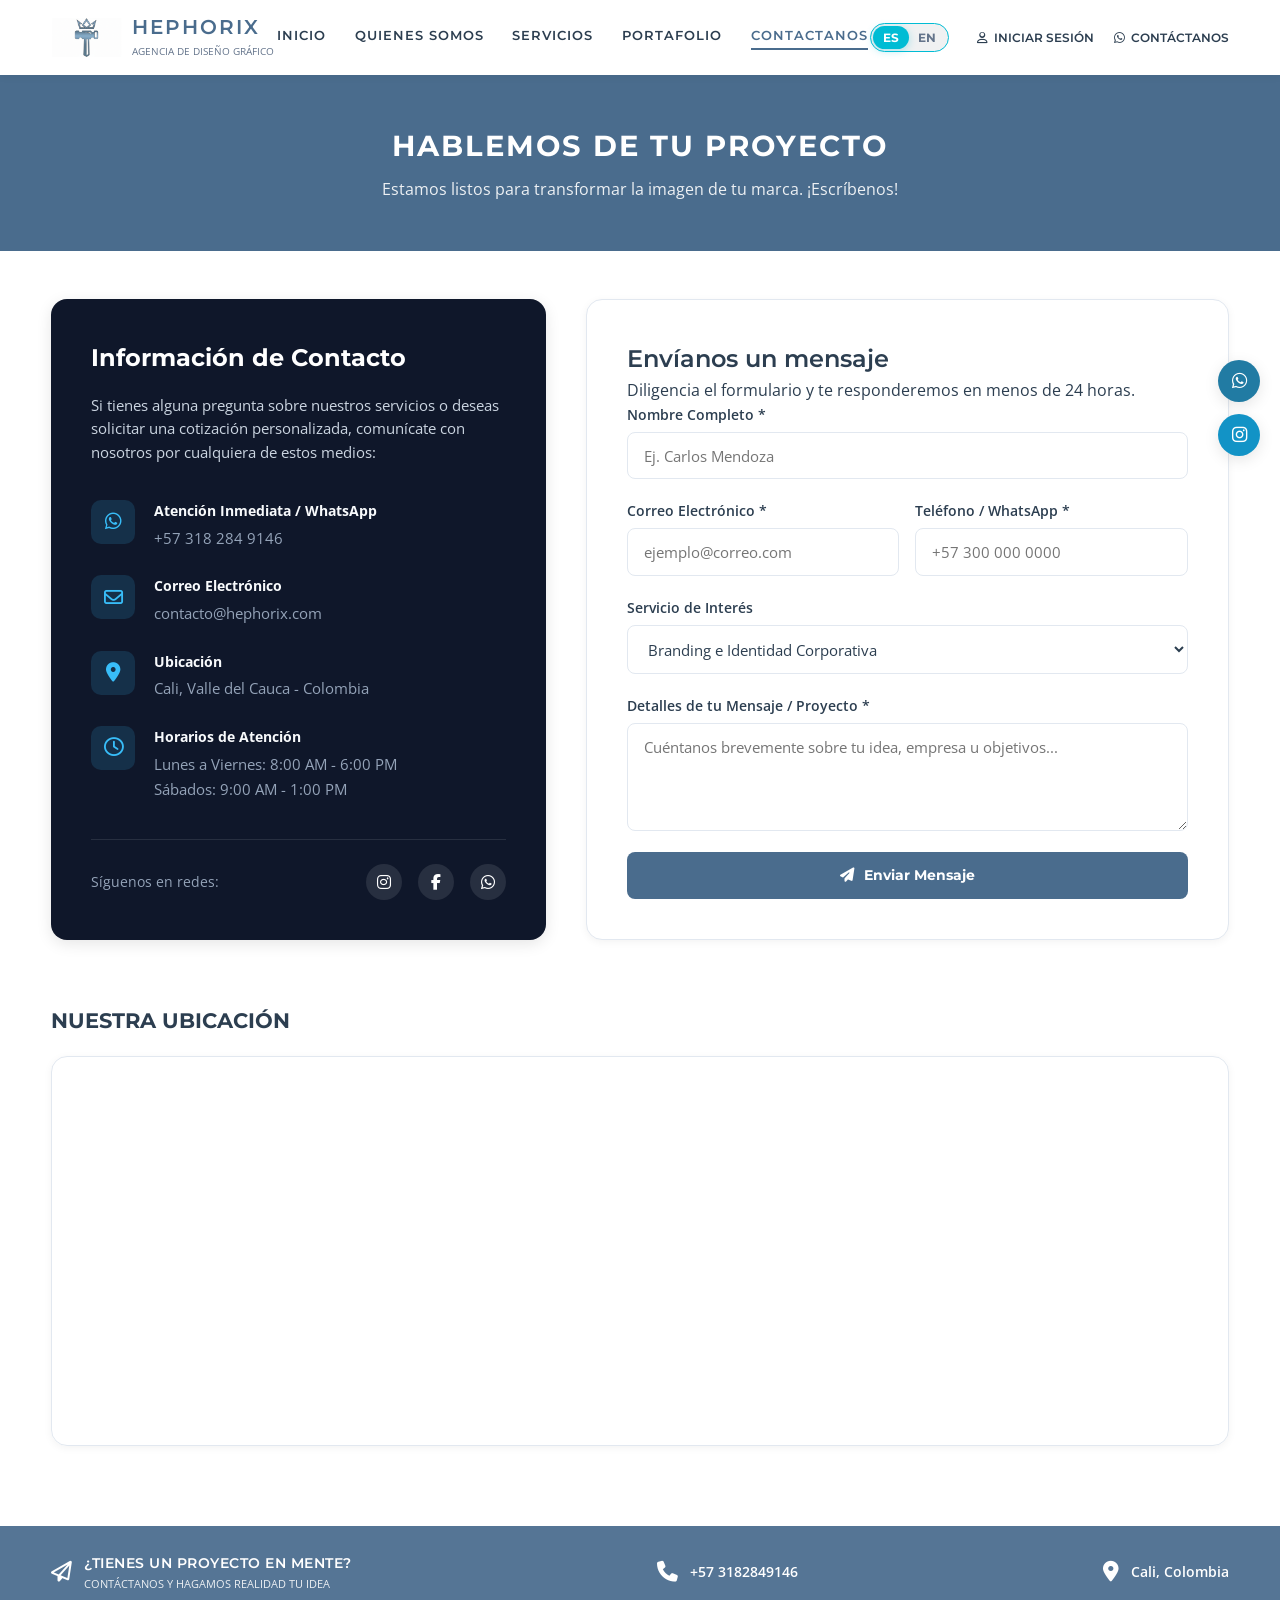
==== contacto.html @ b3139299 "1" ====
<!DOCTYPE html>
<html lang="es">
<head>
    <meta charset="UTF-8">
    <meta name="viewport" content="width=device-width, initial-scale=1.0">
    <title>CONTACTANOS | Hephorix Agencia de Diseño Gráfico</title>
    
    <!-- FAVICON -->
    <link rel="icon" href="imagenes/fondo1.png" type="image/png">
    
    <!-- Hojas de Estilos Globales -->
    <link rel="stylesheet" href="styles.css">
    <link href="https://fonts.googleapis.com/css2?family=Montserrat:wght@300;400;600;700&family=Open+Sans:wght@300;400;600&display=swap" rel="stylesheet">
    <link rel="stylesheet" href="https://cdnjs.cloudflare.com/ajax/libs/font-awesome/6.4.0/css/all.min.css">

    <!-- ESTILOS INTERNOS PARA EL BOTÓN / SELECTOR DE IDIOMA -->
    <style>
        .lang-switch-container {
            display: inline-flex;
            align-items: center;
            background: rgba(15, 23, 42, 0.06);
            border: 1px solid #00bcd4;
            border-radius: 20px;
            padding: 2px;
            margin-right: 0.5rem;
        }

        .lang-btn {
            background: transparent;
            border: none;
            color: #64748b;
            font-family: 'Montserrat', sans-serif;
            font-size: 0.75rem;
            font-weight: 700;
            padding: 0.25rem 0.6rem;
            border-radius: 16px;
            cursor: pointer;
            transition: all 0.25s ease;
        }

        .lang-btn.active {
            background: #00bcd4;
            color: #ffffff;
            box-shadow: 0 2px 8px rgba(0, 188, 212, 0.3);
        }
    </style>
</head>
<body>

    <!-- Encabezado / Barra de Navegación Principal -->
    <header class="main-header">
        <a href="index.html" class="logo-container">
            <div class="brand-isotype">
                <img src="imagenes/logo.jpg.png" alt="Logo Hephorix" style="max-height: 40px;">
            </div>
            <div class="logo-text">
                <h1>HEPHORIX</h1>
                <span data-key="sub_logo">agencia de diseño gráfico</span>
            </div>
        </a>
        
        <nav class="nav-menu" id="navMenu">
            <a href="index.html" class="nav-link" data-key="nav_inicio">INICIO</a>
            <a href="quienes somos.html" class="nav-link" data-key="nav_quienes">QUIENES SOMOS</a>
            <a href="servicios.html" class="nav-link" data-key="nav_servicios">SERVICIOS</a>
            <a href="portafolio.html" class="nav-link" data-key="nav_portafolio">PORTAFOLIO</a>
            <a href="contacto.html" class="nav-link active" data-key="nav_contactanos">CONTACTANOS</a>
        </nav>

        <div class="header-actions">
            <!-- BOTÓN CONMUTADOR DE IDIOMA (ESPAÑOL / INGLÉS) -->
            <div class="lang-switch-container">
                <button class="lang-btn active" id="btnEs">ES</button>
                <button class="lang-btn" id="btnEn">EN</button>
            </div>

            <a href="login.html" class="action-link login-btn">
                <i class="fa-regular fa-user"></i> <span data-key="btn_login">INICIAR SESIÓN</span>
            </a>
            
            <a href="https://wa.me/573182849146" target="_blank" class="action-link contact-wp">
                <i class="fa-brands fa-whatsapp"></i> <span data-key="btn_contact">CONTÁCTANOS</span>
            </a>
            <button class="menu-toggle" id="menuToggle" aria-label="Abrir menú">
                <i class="fa-solid fa-bars"></i>
            </button>
        </div>
    </header>

    <!-- Barra Lateral Flotante de Redes Sociales -->
    <aside class="floating-aside-networks">
        <a href="https://wa.me/573182849146?text=Hola,%20quisiera%20más%20información" class="floating-net-btn wp" target="_blank" rel="noopener noreferrer" aria-label="Contactar por WhatsApp">
            <i class="fa-brands fa-whatsapp"></i>
        </a>
        <a href="https://www.instagram.com/_hephorix/" target="_blank" class="floating-net-btn ig" aria-label="Instagram"><i class="fa-brands fa-instagram"></i></a>
    </aside>

    <!-- Banner Header Interno -->
    <section class="page-banner">
        <div class="container">
            <h2 data-key="banner_title">HABLEMOS DE TU PROYECTO</h2>
            <p data-key="banner_sub">Estamos listos para transformar la imagen de tu marca. ¡Escríbenos!</p>
        </div>
    </section>

    <!-- Sección Principal de Contacto -->
    <main class="contact-page-content container">
        
        <div class="contact-grid">

            <!-- Columna Izquierda: Información Directa -->
            <div class="contact-info-card">
                <h3 data-key="info_title">Información de Contacto</h3>
                <p data-key="info_desc">Si tienes alguna pregunta sobre nuestros servicios o deseas solicitar una cotización personalizada, comunícate con nosotros por cualquiera de estos medios:</p>

                <div class="info-items-list">
                    <div class="info-item">
                        <div class="info-icon"><i class="fa-brands fa-whatsapp"></i></div>
                        <div class="info-text">
                            <strong data-key="label_wp">Atención Inmediata / WhatsApp</strong>
                            <a href="https://wa.me/573182849146" target="_blank">+57 318 284 9146</a>
                        </div>
                    </div>

                    <div class="info-item">
                        <div class="info-icon"><i class="fa-regular fa-envelope"></i></div>
                        <div class="info-text">
                            <strong data-key="label_email">Correo Electrónico</strong>
                            <a href="mailto:contacto@hephorix.com">contacto@hephorix.com</a>
                        </div>
                    </div>

                    <div class="info-item">
                        <div class="info-icon"><i class="fa-solid fa-location-dot"></i></div>
                        <div class="info-text">
                            <strong data-key="label_location">Ubicación</strong>
                            <span data-key="val_location">Cali, Valle del Cauca - Colombia</span>
                        </div>
                    </div>

                    <div class="info-item">
                        <div class="info-icon"><i class="fa-regular fa-clock"></i></div>
                        <div class="info-text">
                            <strong data-key="label_hours">Horarios de Atención</strong>
                            <span data-key="val_hours">Lunes a Viernes: 8:00 AM - 6:00 PM<br>Sábados: 9:00 AM - 1:00 PM</span>
                        </div>
                    </div>
                </div>

                <!-- Redes sociales dentro de la tarjeta -->
                <div class="contact-socials">
                    <span data-key="label_follow">Síguenos en redes:</span>
                    <div class="social-links">
                        <a href="https://instagram.com" target="_blank" aria-label="Instagram"><i class="fa-brands fa-instagram"></i></a>
                        <a href="https://facebook.com" target="_blank" aria-label="Facebook"><i class="fa-brands fa-facebook-f"></i></a>
                        <a href="https://wa.me/573182849146" target="_blank" aria-label="WhatsApp"><i class="fa-brands fa-whatsapp"></i></a>
                    </div>
                </div>
            </div>

            <!-- Formulario de Contacto -->
            <div class="contact-form-container">
                <h2 data-key="form_title">Envíanos un mensaje</h2>
                <p class="subtitle" data-key="form_sub">Diligencia el formulario y te responderemos en menos de 24 horas.</p>

                <form action="https://formspree.io/f/mwllezza" method="POST" id="contactForm">
                    
                    <!-- Nombre Completo -->
                    <div class="form-group">
                        <label for="nombre" data-key="label_fullname">Nombre Completo *</label>
                        <input type="text" id="nombre" name="Nombre" placeholder="Ej. Carlos Mendoza" required>
                    </div>

                    <!-- Correo y Teléfono -->
                    <div class="form-row">
                        <div class="form-group">
                            <label for="email" data-key="label_form_email">Correo Electrónico *</label>
                            <input type="email" id="email" name="Email" placeholder="ejemplo@correo.com" required>
                        </div>

                        <div class="form-group">
                            <label for="telefono" data-key="label_phone">Teléfono / WhatsApp *</label>
                            <input type="tel" id="telefono" name="Telefono" placeholder="+57 300 000 0000" required>
                        </div>
                    </div>

                    <!-- Servicio de Interés -->
                    <div class="form-group">
                        <label for="servicio" data-key="label_service">Servicio de Interés</label>
                        <select id="servicio" name="Servicio">
                            <option value="Branding e Identidad Corporativa" data-key="opt_1">Branding e Identidad Corporativa</option>
                            <option value="Diseño Web" data-key="opt_2">Diseño Web</option>
                            <option value="Marketing Digital" data-key="opt_3">Marketing Digital</option>
                            <option value="Otro" data-key="opt_4">Otro</option>
                        </select>
                    </div>

                    <!-- Detalles del Mensaje -->
                    <div class="form-group">
                        <label for="mensaje" data-key="label_message">Detalles de tu Mensaje / Proyecto *</label>
                        <textarea id="mensaje" name="Mensaje" rows="4" placeholder="Cuéntanos brevemente sobre tu idea, empresa u objetivos..." required></textarea>
                    </div>

                    <!-- Botón Enviar -->
                    <button type="submit" class="submit-btn">
                        <i class="fa-solid fa-paper-plane"></i> <span data-key="btn_send">Enviar Mensaje</span>
                    </button>

                </form>
            </div>
        </div>

        <!-- Mapa de Ubicación -->
        <section class="map-section">
            <h3 data-key="map_title">NUESTRA UBICACIÓN</h3>
            <div class="map-responsive-container">
                <iframe src="https://maps.google.com/maps?q=Cra+52+%232-51,+Cali,+Valle+del+Cauca&t=&z=17&ie=UTF8&iwloc=&output=embed" width="100%" height="380" style="border:0;" allowfullscreen="" loading="lazy" referrerpolicy="no-referrer-when-downgrade"></iframe>
            </div>
        </section>

    </main>

    <!-- Pie de Página (Footer) -->
    <footer class="main-footer">
        <div class="footer-container container">
            <div class="footer-item project-call">
                <i class="fa-regular fa-paper-plane"></i>
                <div class="text-group">
                    <h3 data-key="footer_title">¿TIENES UN PROYECTO EN MENTE?</h3>
                    <p data-key="footer_sub">CONTÁCTANOS Y HAGAMOS REALIDAD TU IDEA</p>
                </div>
            </div>
            <div class="footer-item contact-phone">
                <i class="fa-solid fa-phone"></i>
                <a href="tel:+573182849146">+57 3182849146</a>
            </div>
            <div class="footer-item contact-location">
                <i class="fa-solid fa-location-dot"></i>
                <span>Cali, Colombia</span>
            </div>
        </div>
    </footer>

    <!-- Archivo Principal de JavaScript -->
    <script src="script.js"></script>

    <!-- LÓGICA JAVASCRIPT DE TRADUCCIÓN NATIVA -->
    <script>
        let currentLang = 'es';

        const translations = {
            es: {
                sub_logo: "agencia de diseño gráfico",
                nav_inicio: "INICIO",
                nav_quienes: "QUIENES SOMOS",
                nav_servicios: "SERVICIOS",
                nav_portafolio: "PORTAFOLIO",
                nav_contactanos: "CONTACTANOS",
                btn_login: "INICIAR SESIÓN",
                btn_contact: "CONTÁCTANOS",
                banner_title: "HABLEMOS DE TU PROYECTO",
                banner_sub: "Estamos listos para transformar la imagen de tu marca. ¡Escríbenos!",
                info_title: "Información de Contacto",
                info_desc: "Si tienes alguna pregunta sobre nuestros servicios o deseas solicitar una cotización personalizada, comunícate con nosotros por cualquiera de estos medios:",
                label_wp: "Atención Inmediata / WhatsApp",
                label_email: "Correo Electrónico",
                label_location: "Ubicación",
                val_location: "Cali, Valle del Cauca - Colombia",
                label_hours: "Horarios de Atención",
                val_hours: "Lunes a Viernes: 8:00 AM - 6:00 PM\nSábados: 9:00 AM - 1:00 PM",
                label_follow: "Síguenos en redes:",
                form_title: "Envíanos un mensaje",
                form_sub: "Diligencia el formulario y te responderemos en menos de 24 horas.",
                label_fullname: "Nombre Completo *",
                label_form_email: "Correo Electrónico *",
                label_phone: "Teléfono / WhatsApp *",
                label_service: "Servicio de Interés",
                opt_1: "Branding e Identidad Corporativa",
                opt_2: "Diseño Web",
                opt_3: "Marketing Digital",
                opt_4: "Otro",
                label_message: "Detalles de tu Mensaje / Proyecto *",
                btn_send: "Enviar Mensaje",
                map_title: "NUESTRA UBICACIÓN",
                footer_title: "¿TIENES UN PROYECTO EN MENTE?",
                footer_sub: "CONTÁCTANOS Y HAGAMOS REALIDAD TU IDEA"
            },
            en: {
                sub_logo: "graphic design agency",
                nav_inicio: "HOME",
                nav_quienes: "ABOUT US",
                nav_servicios: "SERVICES",
                nav_portafolio: "PORTFOLIO",
                nav_contactanos: "CONTACT US",
                btn_login: "LOG IN",
                btn_contact: "CONTACT US",
                banner_title: "LET'S TALK ABOUT YOUR PROJECT",
                banner_sub: "We are ready to transform your brand image. Write to us!",
                info_title: "Contact Information",
                info_desc: "If you have any questions about our services or would like to request a custom quote, please contact us through any of these channels:",
                label_wp: "Immediate Support / WhatsApp",
                label_email: "Email Address",
                label_location: "Location",
                val_location: "Cali, Valle del Cauca - Colombia",
                label_hours: "Business Hours",
                val_hours: "Monday to Friday: 8:00 AM - 6:00 PM\nSaturdays: 9:00 AM - 1:00 PM",
                label_follow: "Follow us on social media:",
                form_title: "Send us a message",
                form_sub: "Fill out the form and we will get back to you in less than 24 hours.",
                label_fullname: "Full Name *",
                label_form_email: "Email Address *",
                label_phone: "Phone / WhatsApp *",
                label_service: "Service of Interest",
                opt_1: "Branding & Corporate Identity",
                opt_2: "Web Design",
                opt_3: "Digital Marketing",
                opt_4: "Other",
                label_message: "Message / Project Details *",
                btn_send: "Send Message",
                map_title: "OUR LOCATION",
                footer_title: "HAVE A PROJECT IN MIND?",
                footer_sub: "CONTACT US AND LET'S MAKE YOUR IDEA A REALITY"
            }
        };

        const placeholders = {
            es: {
                nombre: "Ej. Carlos Mendoza",
                email: "ejemplo@correo.com",
                telefono: "+57 300 000 0000",
                mensaje: "Cuéntanos brevemente sobre tu idea, empresa u objetivos..."
            },
            en: {
                nombre: "Ex. John Doe",
                email: "example@mail.com",
                telefono: "+1 300 000 0000",
                mensaje: "Tell us briefly about your idea, company or goals..."
            }
        };

        function switchLanguage(lang) {
            currentLang = lang;
            const elements = document.querySelectorAll('[data-key]');
            elements.forEach(elem => {
                const key = elem.getAttribute('data-key');
                if (translations[lang] && translations[lang][key]) {
                    if (elem.tagName === 'SPAN' && elem.parentNode && elem.parentNode.tagName === 'SPAN' && key === 'val_hours') {
                        elem.innerText = translations[lang][key];
                    } else {
                        elem.textContent = translations[lang][key];
                    }
                }
            });

            // Actualizar placeholders del formulario
            document.getElementById('nombre').placeholder = placeholders[lang].nombre;
            document.getElementById('email').placeholder = placeholders[lang].email;
            document.getElementById('telefono').placeholder = placeholders[lang].telefono;
            document.getElementById('mensaje').placeholder = placeholders[lang].mensaje;

            // Actualizar estado de botones
            const btnEs = document.getElementById('btnEs');
            const btnEn = document.getElementById('btnEn');
            if (lang === 'en') {
                btnEs.classList.remove('active');
                btnEn.classList.add('active');
                document.documentElement.lang = 'en';
            } else {
                btnEn.classList.remove('active');
                btnEs.classList.add('active');
                document.documentElement.lang = 'es';
            }
        }

        document.addEventListener('DOMContentLoaded', () => {
            document.getElementById('btnEs').addEventListener('click', () => switchLanguage('es'));
            document.getElementById('btnEn').addEventListener('click', () => switchLanguage('en'));
        });
    </script>
</body>
</html>
---- styles.css ----
/* ==========================================================================
   1. VARIABLES GLOBALES
   ========================================================================== */
:root {
    --color-primary: #4a6c8d;
    --color-primary-dark: #3b5773;
    --color-primary-light: #5d81a5;
    --color-footer-bg: #557595;
    --color-accent-blue: #217ba3;
    --color-accent-insta: #1293c6;
    --color-text-main: #2c3e50;
    --color-text-muted: #64748b;
    --color-border: #e2e8f0;
    --color-white: #ffffff;
    --color-bg-overlay: rgba(255, 255, 255, 0.85);

    --font-headings: 'Montserrat', sans-serif;
    --font-body: 'Open Sans', sans-serif;

    --transition-fast: all 0.3s ease;
    --transition-smooth: all 0.5s cubic-bezier(0.4, 0, 0.2, 1);
    --shadow-sm: 0 2px 8px rgba(0, 0, 0, 0.05);
    --shadow-md: 0 4px 15px rgba(0, 0, 0, 0.1);
}

/* ==========================================================================
   2. BASE & RESET
   ========================================================================== */
*, *::before, *::after {
    margin: 0;
    padding: 0;
    box-sizing: border-box;
}

html {
    scroll-behavior: smooth;
    font-size: 16px;
}

body {
    font-family: var(--font-body);
    font-size: 1rem;
    line-height: 1.6;
    color: var(--color-text-main);
    background-color: var(--color-white);
    overflow-x: hidden;
}

h1, h2, h3, h4, h5, h6 {
    font-family: var(--font-headings);
    color: var(--color-text-main);
    font-weight: 600;
}

a {
    text-decoration: none;
    color: inherit;
    transition: var(--transition-fast);
}

img {
    max-width: 100%;
    height: auto;
    display: block;
}

/* ==========================================================================
   3. COMPONENTES Y NAVEGACIÓN
   ========================================================================== */
.container {
    width: 100%;
    max-width: 1280px;
    margin: 0 auto;
    padding: 0 4%;
}

.main-header {
    display: flex;
    justify-content: space-between;
    align-items: center;
    padding: 1rem 4%;
    background-color: var(--color-white);
    box-shadow: var(--shadow-sm);
    position: sticky;
    top: 0;
    z-index: 1000;
    height: 75px;
}

.logo-container {
    display: flex;
    align-items: center;
    gap: 10px;
}

.logo-text h1 {
    font-size: 1.25rem;
    letter-spacing: 2px;
    line-height: 1;
    color: var(--color-primary);
}

.logo-text span {
    font-size: 0.625rem;
    color: var(--color-text-muted);
    text-transform: uppercase;
    display: block;
    margin-top: 2px;
}

.nav-menu {
    display: flex;
    gap: 1.8rem;
}

.nav-link {
    font-family: var(--font-headings);
    font-size: 0.813rem;
    font-weight: 600;
    color: var(--color-text-main);
    letter-spacing: 1px;
    position: relative;
    padding-bottom: 4px;
}

.nav-link::after {
    content: '';
    position: absolute;
    bottom: 0;
    left: 0;
    width: 0%;
    height: 2px;
    background-color: var(--color-primary);
    transition: var(--transition-fast);
}

.nav-link:hover::after, 
.nav-link.active::after {
    width: 100%;
}

.nav-link:hover, 
.nav-link.active {
    color: var(--color-primary);
}

.header-actions {
    display: flex;
    align-items: center;
    gap: 1.25rem;
}

.action-link {
    font-family: var(--font-headings);
    font-size: 0.75rem;
    font-weight: 600;
    display: inline-flex;
    align-items: center;
    gap: 6px;
    color: var(--color-text-main);
}

.action-link:hover {
    color: var(--color-primary);
}

.menu-toggle {
    display: none;
    font-size: 1.5rem;
    color: var(--color-primary);
    background: none;
    border: none;
    cursor: pointer;
}

/* Redes Flotantes Laterales */
.floating-aside-networks {
    position: fixed;
    right: 20px;
    top: 40%;
    display: flex;
    flex-direction: column;
    gap: 12px;
    z-index: 99;
}

.floating-net-btn {
    width: 42px;
    height: 42px;
    border-radius: 50%;
    color: var(--color-white);
    display: flex;
    align-items: center;
    justify-content: center;
    font-size: 1.1rem;
    box-shadow: var(--shadow-md);
    transition: transform 0.3s ease, background-color 0.3s ease;
}

.floating-net-btn.wp { background-color: var(--color-accent-blue); }
.floating-net-btn.ig { background-color: var(--color-accent-insta); }
.floating-net-btn.fb { background-color: #3b5998; }

.floating-net-btn:hover {
    transform: scale(1.15) translateX(-3px);
}

/* ==========================================================================
   4. SECCIÓN HERO (INICIO) CON EFECTOS
   ========================================================================== */
.hero-section {
    position: relative;
    width: 100%;
    height: calc(100vh - 75px);
    min-height: 550px;
    background: linear-gradient(rgba(0, 0, 0, 0.15), rgba(0, 0, 0, 0.15)),
                url('imagenes/imagen1.jpg.jpg') no-repeat center center/cover;
    display: flex;
    align-items: center;
}

.hero-container {
    display: flex;
    justify-content: flex-start;
}

.hero-content {
    max-width: 550px;
    background-color: var(--color-bg-overlay);
    padding: 3rem;
    border-radius: 6px;
    box-shadow: var(--shadow-md);
    backdrop-filter: blur(5px);
    animation: fadeInUp 0.8s ease-out;
}

.hero-content h2 {
    font-size: 2.2rem;
    font-weight: 400;
    color: #1a202c;
    line-height: 1.2;
}

.hero-content h3 {
    font-size: 2rem;
    font-weight: 700;
    color: var(--color-primary);
    margin-bottom: 1rem;
}

.hero-content p {
    font-size: 0.95rem;
    color: #334155;
    margin-bottom: 2rem;
}

.hero-buttons {
    display: flex;
    gap: 1rem;
}

.btn {
    display: inline-flex;
    align-items: center;
    justify-content: center;
    padding: 0.8rem 1.6rem;
    font-family: var(--font-headings);
    font-size: 0.813rem;
    font-weight: 700;
    border-radius: 4px;
    letter-spacing: 1px;
    transition: var(--transition-fast);
}

.btn-primary {
    background-color: var(--color-primary);
    color: var(--color-white);
    border: 2px solid var(--color-primary);
}

.btn-primary:hover {
    background-color: var(--color-primary-dark);
    border-color: var(--color-primary-dark);
    transform: translateY(-2px);
}

.btn-secondary {
    background-color: transparent;
    color: var(--color-primary);
    border: 2px solid var(--color-primary);
}

.btn-secondary:hover {
    background-color: var(--color-primary);
    color: var(--color-white);
    transform: translateY(-2px);
}

/* Animación Entrada */
@keyframes fadeInUp {
    from {
        opacity: 0;
        transform: translateY(20px);
    }
    to {
        opacity: 1;
        transform: translateY(0);
    }
}

/* ==========================================================================
   5. PIE DE PÁGINA (FOOTER)
   ========================================================================== */
.main-footer {
    background-color: var(--color-footer-bg);
    color: var(--color-white);
    padding: 1.5rem 0;
}

.footer-container {
    display: flex;
    justify-content: space-between;
    align-items: center;
    flex-wrap: wrap;
    gap: 1.5rem;
}

.footer-item {
    display: flex;
    align-items: center;
    gap: 12px;
}

.project-call i {
    font-size: 1.8rem;
}

.text-group h3 {
    font-size: 0.9rem;
    font-weight: 600;
    color: var(--color-white);
    letter-spacing: 0.5px;
}

.text-group p {
    font-size: 0.7rem;
    opacity: 0.9;
}

.contact-phone a, .contact-location span {
    font-size: 0.9rem;
    font-weight: 600;
}

.footer-item i {
    font-size: 1.3rem;
}

/* ==========================================================================
   6. RESPONSIVE DESIGN
   ========================================================================== */
@media (max-width: 992px) {
    .menu-toggle {
        display: block;
    }

    .nav-menu {
        display: none;
        position: absolute;
        top: 75px;
        left: 0;
        width: 100%;
        background-color: var(--color-white);
        flex-direction: column;
        padding: 1.5rem 2rem;
        box-shadow: 0 10px 15px rgba(0,0,0,0.1);
        gap: 1.2rem;
    }

    .nav-menu.mobile-active {
        display: flex;
    }

    .login-btn, .contact-wp {
        display: none;
    }
}

@media (max-width: 768px) {
    .hero-content {
        padding: 2rem;
        text-align: center;
    }

    .hero-content h2 { font-size: 1.7rem; }
    .hero-content h3 { font-size: 1.5rem; }

    .hero-buttons {
        flex-direction: column;
    }

    .footer-container {
        flex-direction: column;
        text-align: center;
    }

    .footer-item {
        flex-direction: column;
        gap: 6px;
    }
}



/* ==========================================================================
   7. ESTILOS ESPECÍFICOS DE LA PÁGINA SERVICIOS (CON IMAGEN Y DIFUMINADO)
   ========================================================================== */
.page-banner {
    background-color: var(--color-primary);
    color: var(--color-white);
    padding: 3rem 0;
    text-align: center;
}

.page-banner h2 {
    font-size: 2.2rem;
    color: var(--color-white);
    letter-spacing: 1px;
    margin-bottom: 0.5rem;
}

.page-banner p {
    font-size: 1rem;
    opacity: 0.9;
}

.services-page-content {
    padding: 4rem 4%;
}

.services-grid {
    display: grid;
    grid-template-columns: repeat(auto-fit, minmax(320px, 1fr));
    gap: 2rem;
}

/* Tarjeta principal contenedor */
.service-card {
    position: relative;
    border-radius: 12px;
    overflow: hidden;
    padding: 2.5rem 1.8rem;
    box-shadow: var(--shadow-sm);
    transition: transform 0.3s ease, box-shadow 0.3s ease;
    border: 1px solid rgba(255, 255, 255, 0.2);
}

/* Fondo con imagen: desenfoque ligero y mayor brillo */
.service-card::before {
    content: '';
    position: absolute;
    top: 0;
    left: 0;
    width: 100%;
    height: 100%;
    background-image: var(--bg-img);
    background-size: cover;
    background-position: center;
    /* Reducimos el blur a 2px y aumentamos el brillo a 0.65 para que la imagen sea más visible */
    filter: blur(2px) brightness(0.65);
    transform: scale(1.08); /* Evita bordes blancos por el efecto blur */
    transition: filter 0.3s ease, transform 0.3s ease;
    z-index: 1;
}

/* Superposición de sombras más suave para no ocultar la imagen */
.service-card::after {
    content: '';
    position: absolute;
    top: 0;
    left: 0;
    width: 100%;
    height: 100%;


    /* Sombra más transparente en la parte superior y sutil abajo */
    background: linear-gradient(180deg, rgba(15, 23, 42, 0.45) 0%, rgba(15, 23, 42, 0.75) 100%);
    z-index: 2;
}

/* Contenido frontal flotante */
.service-content {
    position: relative;
    z-index: 3;
    display: flex;
    flex-direction: column;
    height: 100%;
}

/* Efecto Hover: al pasar el cursor, la imagen se aclara y desenfoca aún menos */
.service-card:hover::before {
    filter: blur(0px) brightness(0.75);
    transform: scale(1.12);
}

.service-card:hover::before {
    filter: blur(3px) brightness(0.5);
    transform: scale(1.15);
}

/* Iconos y textos contrastados */
.service-icon {
    width: 60px;
    height: 60px;
    background-color: rgba(255, 255, 255, 0.15);
    backdrop-filter: blur(5px);
    color: #ffffff;
    border-radius: 50%;
    display: flex;
    align-items: center;
    justify-content: center;
    font-size: 1.5rem;
    margin-bottom: 1.5rem;
    border: 1px solid rgba(255, 255, 255, 0.25);
    transition: var(--transition-fast);
}

.service-card:hover .service-icon {
    background-color: var(--color-primary-light);
    color: var(--color-white);
}

.service-card h3 {
    font-size: 1.3rem;
    margin-bottom: 0.8rem;
    color: #ffffff;
    font-weight: 700;
}

.service-card p {
    font-size: 0.92rem;
    color: #e2e8f0;
    line-height: 1.6;
    margin-bottom: 1.8rem;
    flex-grow: 1;
}

.btn-service {
    font-family: var(--font-headings);
    font-size: 0.85rem;
    font-weight: 600;
    color: #38bdf8;
    display: inline-flex;
    align-items: center;
    gap: 8px;
    transition: gap 0.2s ease, color 0.2s ease;
}

.btn-service:hover {
    color: #ffffff;
    gap: 12px;
}

/* Sombras en el texto para garantizar perfecta lectura sobre fondos más claros */
.service-card h3 {
    font-size: 1.3rem;
    margin-bottom: 0.8rem;
    color: #ffffff;
    font-weight: 700;
    text-shadow: 0 2px 4px rgba(0, 0, 0, 0.6);
}

.service-card p {
    font-size: 0.92rem;
    color: #f1f5f9;
    line-height: 1.6;
    margin-bottom: 1.8rem;
    flex-grow: 1;
    text-shadow: 0 1px 3px rgba(0, 0, 0, 0.7);
}

.btn-service {
    font-family: var(--font-headings);
    font-size: 0.85rem;
    font-weight: 700;
    color: #ffffff;
    background-color: rgba(56, 189, 248, 0.25);
    padding: 0.5rem 1rem;
    border-radius: 6px;
    backdrop-filter: blur(4px);
    border: 1px solid rgba(56, 189, 248, 0.4);
    display: inline-flex;
    align-items: center;
    gap: 8px;
    width: fit-content;
    transition: all 0.2s ease;
    text-shadow: 0 1px 2px rgba(0, 0, 0, 0.5);
}

.btn-service:hover {
    background-color: var(--color-primary-light);
    color: #ffffff;
    gap: 12px;
}



/* ==========================================================================
   8. ESTILOS ESPECÍFICOS DE LA PÁGINA PORTAFOLIO Y POP-UP MODAL
   ========================================================================== */
.portfolio-page-content {
    padding: 3rem 4% 5rem;
}

/* Categorías Informativas Visuales (Sin puntero de mano ni link) */
.portfolio-filters {
    display: flex;
    justify-content: center;
    flex-wrap: wrap;
    gap: 0.8rem;
    margin-bottom: 3rem;
}

.filter-btn {
    background-color: var(--color-bg-light);
    color: var(--color-text-main);
    border: 1px solid var(--color-border);
    padding: 0.6rem 1.4rem;
    border-radius: 25px;
    font-family: var(--font-headings);
    font-size: 0.85rem;
    font-weight: 600;
    cursor: default; /* Quita el puntero de mano */
    user-select: none;
    transition: var(--transition-fast);
}

/* Efecto hover decorativo */
.filter-btn:hover,
.filter-btn.active {
    background-color: var(--color-primary);
    color: var(--color-white);
    border-color: var(--color-primary);
    box-shadow: var(--shadow-sm);
    transform: translateY(-2px);
}

/* Grid del Portafolio */
.portfolio-grid {
    display: grid;
    grid-template-columns: repeat(auto-fill, minmax(320px, 1fr));
    gap: 2rem;
}

.portfolio-item {
    border-radius: 12px;
    overflow: hidden;
    box-shadow: var(--shadow-sm);
    transition: transform 0.3s ease, box-shadow 0.3s ease;
    background-color: #0f172a;
}

.portfolio-item:hover {
    transform: translateY(-6px);
    box-shadow: var(--shadow-md);
}

.portfolio-img-wrapper {
    position: relative;
    width: 100%;
    height: 280px;
}

.portfolio-img-wrapper img {
    width: 100%;
    height: 100%;
    object-fit: cover;
    transition: transform 0.5s ease;
}

.portfolio-item:hover .portfolio-img-wrapper img {
    transform: scale(1.08);
}

/* Superposición con detalles del proyecto */
.portfolio-overlay {
    position: absolute;
    top: 0;
    left: 0;
    width: 100%;
    height: 100%;
    background: linear-gradient(180deg, rgba(15, 23, 42, 0.3) 0%, rgba(15, 23, 42, 0.92) 80%);
    padding: 1.8rem;
    display: flex;
    flex-direction: column;
    justify-content: flex-end;
    opacity: 0.95;
    transition: opacity 0.3s ease;
}

.category-tag {
    font-size: 0.75rem;
    font-family: var(--font-headings);
    font-weight: 700;
    color: #38bdf8;
    text-transform: uppercase;
    letter-spacing: 1px;
    margin-bottom: 0.4rem;
}

.portfolio-overlay h3 {
    font-size: 1.25rem;
    color: #ffffff;
    margin-bottom: 0.4rem;
    font-weight: 700;
}

.portfolio-overlay p {
    font-size: 0.85rem;
    color: #cbd5e1;
    margin-bottom: 1.2rem;
    line-height: 1.4;
}

/* Botón Ver Detalles (Desencadena el Pop-up) */
.open-modal-btn {
    background: rgba(56, 189, 248, 0.2);
    border: 1px solid rgba(56, 189, 248, 0.5);
    color: #ffffff;
    font-family: var(--font-headings);
    font-size: 0.82rem;
    font-weight: 600;
    padding: 0.5rem 1.2rem;
    border-radius: 6px;
    cursor: pointer;
    display: inline-flex;
    align-items: center;
    gap: 8px;
    width: fit-content;
    backdrop-filter: blur(4px);
    transition: all 0.25 ease;
}

.open-modal-btn:hover {
    background-color: var(--color-primary-light);
    border-color: var(--color-primary-light);
    color: #ffffff;
    gap: 12px;
}

/* ==========================================================================
   POP-UP / VENTANA EMERGENTE (MODAL)
   ========================================================================== */
.portfolio-modal-overlay {
    position: fixed;
    top: 0;
    left: 0;
    width: 100vw;
    height: 100vh;
    background-color: rgba(15, 23, 42, 0.8);
    backdrop-filter: blur(8px);
    display: flex;
    align-items: center;
    justify-content: center;
    z-index: 9999;
    opacity: 0;
    visibility: hidden;
    transition: opacity 0.3s cubic-bezier(0.4, 0, 0.2, 1), visibility 0.3s ease;
    padding: 1.5rem;
}

.portfolio-modal-overlay.active {
    opacity: 1;
    visibility: visible;
}

.portfolio-modal-card {
    background: #ffffff;
    width: 100%;
    max-width: 800px;
    border-radius: 16px;
    overflow: hidden;
    position: relative;
    box-shadow: 0 25px 50px -12px rgba(0, 0, 0, 0.35);
    transform: scale(0.9) translateY(20px);
    transition: transform 0.3s cubic-bezier(0.34, 1.56, 0.64, 1);
}

.portfolio-modal-overlay.active .portfolio-modal-card {
    transform: scale(1) translateY(0);
}

/* Botón cerrar X */
.close-modal-btn {
    position: absolute;
    top: 15px;
    right: 20px;
    background: rgba(15, 23, 42, 0.6);
    color: #ffffff;
    border: none;
    font-size: 1.8rem;
    line-height: 1;
    width: 36px;
    height: 36px;
    border-radius: 50%;
    cursor: pointer;
    z-index: 10;
    display: flex;
    align-items: center;
    justify-content: center;
    transition: background-color 0.2s ease, transform 0.2s ease;
}

.close-modal-btn:hover {
    background-color: var(--color-accent);
    transform: rotate(90deg);
}

/* Layout del cuerpo del Pop-Up */
.modal-body {
    display: grid;
    grid-template-columns: 1fr 1fr;
}

.modal-img-container {
    height: 100%;
    min-height: 320px;
    background-color: #0f172a;
}

.modal-img-container img {
    width: 100%;
    height: 100%;
    object-fit: cover;
    display: block;
}

.modal-details {
    padding: 2.5rem 2rem;
    display: flex;
    flex-direction: column;
    justify-content: center;
}

.modal-category {
    font-family: var(--font-headings);
    font-size: 0.75rem;
    font-weight: 700;
    color: var(--color-primary-light);
    letter-spacing: 1px;
    text-transform: uppercase;
}

.modal-details h3 {
    font-size: 1.6rem;
    color: var(--color-text-main);
    margin: 0.4rem 0 0.8rem;
}

.modal-divider {
    width: 50px;
    height: 3px;
    background-color: var(--color-accent);
    margin-bottom: 1.2rem;
    border-radius: 2px;
}

.modal-details p {
    font-size: 0.92rem;
    color: var(--color-text-muted);
    line-height: 1.6;
    margin-bottom: 1.5rem;
}

.modal-meta {
    font-size: 0.85rem;
    color: var(--color-text-main);
    background-color: var(--color-bg-light);
    padding: 0.8rem 1rem;
    border-radius: 8px;
    border-left: 3px solid var(--color-primary);
}

.modal-meta strong {
    display: block;
    margin-bottom: 0.2rem;
}

/* Responsive para pantallas pequeñas */
@media (max-width: 768px) {
    .modal-body {
        grid-template-columns: 1fr;
    }
    .modal-img-container {
        height: 220px;
        min-height: auto;
    }
    .modal-details {
        padding: 1.5rem;
    }
}



/* ==========================================================================
   9. ESTILOS ESPECÍFICOS DE LA PÁGINA CONTACTO
   ========================================================================== */
.contact-page-content {
    padding: 3rem 4% 5rem;
}

.contact-grid {
    display: grid;
    grid-template-columns: 1fr 1.3fr;
    gap: 2.5rem;
    margin-bottom: 4rem;
}

/* Tarjeta de Información */
.contact-info-card {
    background: #0f172a;
    color: #ffffff;
    padding: 2.5rem;
    border-radius: 16px;
    box-shadow: var(--shadow-md);
    display: flex;
    flex-direction: column;
    justify-content: space-between;
}

.contact-info-card h3 {
    font-size: 1.5rem;
    font-weight: 700;
    margin-bottom: 0.8rem;
    color: #ffffff;
}

.contact-info-card > p {
    font-size: 0.92rem;
    color: #cbd5e1;
    line-height: 1.6;
    margin-bottom: 2rem;
}

.info-items-list {
    display: flex;
    flex-direction: column;
    gap: 1.5rem;
    margin-bottom: 2rem;
}

.info-item {
    display: flex;
    align-items: flex-start;
    gap: 1.2rem;
}

.info-icon {
    background: rgba(56, 189, 248, 0.15);
    color: #38bdf8;
    width: 44px;
    height: 44px;
    border-radius: 10px;
    display: flex;
    align-items: center;
    justify-content: center;
    font-size: 1.2rem;
    flex-shrink: 0;
}

.info-text strong {
    display: block;
    font-size: 0.88rem;
    color: #f8fafc;
    margin-bottom: 0.2rem;
}

.info-text a,
.info-text span {
    font-size: 0.92rem;
    color: #94a3b8;
    line-height: 1.4;
    transition: color 0.2s ease;
}

.info-text a:hover {
    color: #38bdf8;
}

.contact-socials {
    border-top: 1px solid rgba(255, 255, 255, 0.1);
    padding-top: 1.5rem;
    display: flex;
    align-items: center;
    justify-content: space-between;
}

.contact-socials span {
    font-size: 0.85rem;
    color: #94a3b8;
}

.social-links {
    display: flex;
    gap: 1rem;
}

.social-links a {
    color: #ffffff;
    background: rgba(255, 255, 255, 0.1);
    width: 36px;
    height: 36px;
    border-radius: 50%;
    display: flex;
    align-items: center;
    justify-content: center;
    transition: all 0.3s ease;
}

.social-links a:hover {
    background: var(--color-primary);
    transform: translateY(-3px);
}

/* Formulario de Contacto */
.contact-form-container {
    background: #ffffff;
    padding: 2.5rem;
    border-radius: 16px;
    box-shadow: var(--shadow-sm);
    border: 1px solid var(--color-border);
}

.contact-form h3 {
    font-size: 1.5rem;
    color: var(--color-text-main);
    font-weight: 700;
    margin-bottom: 0.4rem;
}

.form-subtitle {
    font-size: 0.9rem;
    color: var(--color-text-muted);
    margin-bottom: 1.8rem;
}

.form-group {
    margin-bottom: 1.3rem;
    display: flex;
    flex-direction: column;
}

.form-row {
    display: grid;
    grid-template-columns: 1fr 1fr;
    gap: 1rem;
}

.form-group label {
    font-size: 0.85rem;
    font-weight: 600;
    color: var(--color-text-main);
    margin-bottom: 0.4rem;
}

.form-group input,
.form-group select,
.form-group textarea {
    width: 100%;
    padding: 0.8rem 1rem;
    border: 1px solid var(--color-border);
    border-radius: 8px;
    font-family: var(--font-body);
    font-size: 0.92rem;
    color: var(--color-text-main);
    background-color: var(--color-bg-light);
    outline: none;
    transition: border-color 0.2s ease, box-shadow 0.2s ease;
}

.form-group input:focus,
.form-group select:focus,
.form-group textarea:focus {
    border-color: var(--color-primary);
    box-shadow: 0 0 0 3px rgba(37, 99, 235, 0.12);
    background-color: #ffffff;
}

.submit-btn {
    background-color: var(--color-primary);
    color: #ffffff;
    border: none;
    padding: 0.9rem 1.8rem;
    border-radius: 8px;
    font-family: var(--font-headings);
    font-size: 0.9rem;
    font-weight: 700;
    cursor: pointer;
    display: inline-flex;
    align-items: center;
    justify-content: center;
    gap: 10px;
    width: 100%;
    transition: background-color 0.3s ease, transform 0.2s ease;
}

.submit-btn:hover {
    background-color: var(--color-primary-dark);
    transform: translateY(-2px);
}

.form-response-message {
    margin-top: 1rem;
    padding: 0.8rem;
    border-radius: 6px;
    font-size: 0.88rem;
    display: none;
    text-align: center;
}

.form-response-message.success {
    display: block;
    background-color: #d1fae5;
    color: #065f46;
    border: 1px solid #a7f3d0;
}

/* Sección Mapa */
.map-section {
    margin-top: 2rem;
}

.map-section h3 {
    font-size: 1.3rem;
    font-weight: 700;
    margin-bottom: 1.2rem;
    text-align: center;
    color: var(--color-text-main);
}

.map-responsive-container {
    border-radius: 16px;
    overflow: hidden;
    box-shadow: var(--shadow-sm);
    border: 1px solid var(--color-border);
}

/* Responsive */
@media (max-width: 900px) {
    .contact-grid {
        grid-template-columns: 1fr;
    }
    .form-row {
        grid-template-columns: 1fr;
    }
}

/* ==========================================================================
   1. MODAL DE AUTENTICACIÓN
   ========================================================================== */
.modal-overlay {
    position: fixed;
    top: 0;
    left: 0;
    width: 100%;
    height: 100%;
    background-color: rgba(0, 0, 0, 0.7);
    display: flex;
    justify-content: center;
    align-items: center;
    opacity: 0;
    pointer-events: none;
    transition: opacity 0.3s ease;
    z-index: 2000;
}

.modal-overlay.active {
    opacity: 1;
    pointer-events: all;
}

.modal-content {
    background: #ffffff;
    padding: 2rem;
    border-radius: 12px;
    width: 90%;
    max-width: 420px;
    box-shadow: 0 10px 25px rgba(0, 0, 0, 0.3);
    position: relative;
    transform: translateY(-20px);
    transition: transform 0.3s ease;
}

.modal-overlay.active .modal-content {
    transform: translateY(0);
}

.modal-close-icon {
    position: absolute;
    top: 15px;
    right: 20px;
    background: none;
    border: none;
    font-size: 1.8rem;
    cursor: pointer;
    color: #666;
}

.modal-header {
    text-align: center;
    margin-bottom: 1.5rem;
}

.modal-header i {
    font-size: 2.5rem;
    color: #00bcd4;
    margin-bottom: 0.5rem;
}

.input-group {
    margin-bottom: 1rem;
    display: flex;
    flex-direction: column;
}

.input-group label {
    font-size: 0.85rem;
    font-weight: 600;
    margin-bottom: 0.3rem;
}

.input-group input {
    padding: 0.6rem;
    border: 1px solid #ccc;
    border-radius: 6px;
    font-size: 1rem;
}

.btn-block {
    width: 100%;
    padding: 0.7rem;
    cursor: pointer;
}

/* Mensaje de Error y Botones del Modal */
.error-message {
    background-color: #ffebee;
    border-left: 4px solid #f44336;
    padding: 1rem;
    border-radius: 4px;
    margin-top: 1rem;
}

.error-message p {
    color: #c62828;
    margin: 0 0 0.8rem 0;
    font-weight: 600;
    font-size: 0.9rem;
}

.error-actions {
    display: flex;
    flex-direction: column;
    gap: 0.5rem;
}

.btn-modal-action {
    background: #e0e0e0;
    border: none;
    padding: 0.5rem;
    border-radius: 4px;
    font-size: 0.85rem;
    cursor: pointer;
    text-align: center;
    text-decoration: none;
    color: #333;
    transition: background 0.2s;
}

.btn-modal-action:hover {
    background: #d5d5d5;
}

.btn-modal-action.highlight {
    background: #e3f2fd;
    color: #1565c0;
}

.btn-modal-action.danger {
    background: #ffebee;
    color: #c62828;
}

/* Avatar de Usuario Logueado en Header */
.user-profile-badge {
    display: flex;
    align-items: center;
    gap: 0.5rem;
    background: rgba(255, 255, 255, 0.1);
    padding: 0.4rem 0.8rem;
    border-radius: 20px;
    color: #fff;
    font-size: 0.85rem;
}

.user-avatar {
    width: 28px;
    height: 28px;
    background: #00bcd4;
    border-radius: 50%;
    display: flex;
    align-items: center;
    justify-content: center;
    font-size: 0.8rem;
    color: #fff;
}


/* ==========================================================================
   3. EFECTO DE RESPLANDOR (SHIMMER) EN TÍTULO
   ========================================================================== */
.shimmer-title {
    font-size: 2rem;
    font-weight: 700;
    color: #ffffff;
    display: inline-block;
    transition: all 0.3s ease;
}

.shimmer-title:hover {
    background: linear-gradient(90deg, #ffffff 0%, #00bcd4 50%, #ffffff 100%);
    background-size: 200% auto;
    color: transparent;
    -webkit-background-clip: text;
    background-clip: text;
    animation: shine 1.5s linear infinite;
    cursor: pointer;
}

@keyframes shine {
    to {
        background-position: 200% center;
    }
}


/* ==========================================================================
   4. CARRUSEL "QUIÉNES SOMOS"
   ========================================================================== */
.about-section {
    padding: 4rem 1rem;
    display: grid;
    grid-template-columns: 1fr 1fr;
    gap: 2rem;
    align-items: center;
}

@media (max-width: 768px) {
    .about-section {
        grid-template-columns: 1fr;
    }
}

.carousel-container {
    position: relative;
    width: 100%;
    height: 320px;
    overflow: hidden;
    border-radius: 12px;
    box-shadow: 0 5px 15px rgba(0, 0, 0, 0.15);
}

.carousel-track {
    position: relative;
    width: 100%;
    height: 100%;
}

.carousel-slide {
    position: absolute;
    top: 0;
    left: 0;
    width: 100%;
    height: 100%;
    object-fit: cover;
    opacity: 0;
    transition: opacity 0.8s ease-in-out;
}

.carousel-slide.active {
    opacity: 1;
}

.carousel-btn {
    position: absolute;
    top: 50%;
    transform: translateY(-50%);
    background: rgba(0, 0, 0, 0.5);
    color: #fff;
    border: none;
    width: 40px;
    height: 40px;
    border-radius: 50%;
    cursor: pointer;
    transition: background 0.3s;
    z-index: 10;
}

.carousel-btn:hover {
    background: #00bcd4;
}

.prev-btn { left: 15px; }
.next-btn { right: 15px; }


/* ==========================================================================
   5. ACORDEÓN PREGUNTAS FRECUENTES
   ========================================================================== */
.faq-section {
    padding: 3rem 1rem;
}

.faq-accordion {
    max-width: 800px;
    margin: 2rem auto 0 auto;
}

.faq-item {
    border-bottom: 1px solid #e0e0e0;
    margin-bottom: 1rem;
    border-radius: 6px;
    overflow: hidden;
}

.faq-question {
    width: 100%;
    background: #f9f9f9;
    padding: 1.2rem;
    text-align: left;
    border: none;
    outline: none;
    font-size: 1rem;
    font-weight: 600;
    color: #333;
    display: flex;
    justify-content: space-between;
    align-items: center;
    cursor: pointer;
    transition: background 0.3s, transform 0.2s;
}

.faq-question:hover {
    background: #f0f0f0;
    transform: translateY(-2px);
}

.faq-icon {
    transition: transform 0.3s ease;
}

.faq-item.active .faq-icon {
    transform: rotate(45deg);
}

.faq-answer {
    max-height: 0;
    opacity: 0;
    overflow: hidden;
    background: #ffffff;
    transition: max-height 0.4s ease, opacity 0.4s ease, padding 0.4s ease;
    padding: 0 1.2rem;
}

.faq-item.active .faq-answer {
    max-height: 150px;
    opacity: 1;
    padding: 1rem 1.2rem;
}


/* ==========================================================================
   6. MICROINTERACCIONES EN FOOTER
   ========================================================================== */
.social-networks {
    display: flex;
    align-items: center;
    gap: 1rem;
}

.social-icons {
    display: flex;
    gap: 0.8rem;
}

.social-icon {
    display: inline-flex;
    justify-content: center;
    align-items: center;
    width: 38px;
    height: 38px;
    border-radius: 50%;
    background-color: rgba(255, 255, 255, 0.1);
    color: #ffffff;
    text-decoration: none;
    transition: transform 0.3s cubic-bezier(0.175, 0.885, 0.32, 1.275), 
                background-color 0.3s ease, 
                box-shadow 0.3s ease;
}

.social-icon:hover {
    transform: scale(1.2) translateY(-3px);
}

.social-icon.fb:hover {
    background-color: #1877f2;
    box-shadow: 0 5px 15px rgba(24, 119, 242, 0.4);
}

.social-icon.ig:hover {
    background: linear-gradient(45deg, #f09433 0%, #e6683c 25%, #dc2743 50%, #cc2366 75%, #bc1888 100%);
    box-shadow: 0 5px 15px rgba(220, 39, 67, 0.4);
}/* ==========================================================================
   Estilos para la Sección de Presentación en Vídeo
   ========================================================================== */

/* Ajuste del contenedor grid principal para alinear verticalmente */
.about-section {
    display: grid;
    grid-template-columns: 1fr 1fr;
    gap: 2.5rem;
    align-items: center;
    padding: 4rem 1.5rem;
}

/* Estilo del contenedor de vídeo responsive */
.video-container {
    position: relative;
    width: 100%;
    border-radius: 16px;
    overflow: hidden;
    background-color: #0d1117; /* Fondo oscuro por si carga el video */
    box-shadow: 0 12px 35px rgba(0, 0, 0, 0.25);
    border: 1px solid rgba(255, 255, 255, 0.1);
    transition: transform 0.3s ease, box-shadow 0.3s ease;
}

.video-container:hover {
    transform: translateY(-4px);
    box-shadow: 0 18px 40px rgba(0, 0, 0, 0.35);
}

.video-container video {
    width: 100%;
    height: auto;
    display: block;
    border-radius: 16px;
    outline: none;
}

/* Botón de acción adicional (Agenda tu Consultoría) */
.about-cta {
    margin-top: 1.5rem;
}

/* Adaptabilidad para dispositivos móviles (Responsive) */
@media (max-width: 768px) {
    .about-section {
        grid-template-columns: 1fr; /* Pasa a una sola columna en pantallas pequeñas */
        gap: 2rem;
        text-align: center;
    }

    .about-cta {
        display: flex;
        justify-content: center;
    }
}/* --- CÓDIGO PARA ACTIVAR EL MENÚ DESPLEGABLE EN MÓVIL --- */
@media (max-width: 900px) {
    /* Forzar que el botón de hamburguesa sea visible en celulares */
    .menu-toggle {
        display: block !important;
        background: transparent;
        border: none;
        font-size: 1.5rem;
        cursor: pointer;
        z-index: 1001;
    }

    /* Ocultar el menú horizontal por defecto fuera de la pantalla en móvil */
    .nav-menu {
        position: fixed;
        top: 0;
        left: -100%;
        width: 75%;
        height: 100vh;
        background-color: #ffffff;
        flex-direction: column;
        justify-content: center;
        align-items: center;
        gap: 20px;
        box-shadow: 5px 0 15px rgba(0, 0, 0, 0.1);
        transition: left 0.3s ease-in-out;
        z-index: 1000;
    }

    /* Clase que se activa con JavaScript para mostrar el menú */
    .nav-menu.active {
        left: 0 !important;
    }
}/* ==========================================================================
   8. NUEVAS SECCIONES: CÓMO TRABAJAMOS Y CARRUSEL DE RESEÑAS CENTRADO
   ========================================================================== */

/* Banner Gris Cómo Trabajamos */
.process-banner {
    background-color: #64748b;
    padding: 2.5rem 0;
    text-align: center;
    color: #ffffff;
    margin-top: 50px;
}

.process-banner h2,
.testimonials-banner h2,
.page-banner h2 {
    font-family: var(--font-headings, 'Montserrat', sans-serif);
    font-size: 1.8rem;
    font-weight: 700;
    color: #ffffff;
    letter-spacing: 2px;
    margin-bottom: 8px;
    text-transform: uppercase;
}

.process-banner p,
.testimonials-banner p {
    font-family: var(--font-body, 'Open Sans', sans-serif);
    font-size: 0.95rem;
    color: rgba(255, 255, 255, 0.9);
    font-weight: 300;
    margin: 0;
}

.creative-process-section {
    padding: 50px 0 70px 0;
    background-color: #ffffff;
}

.process-steps-grid {
    display: grid;
    grid-template-columns: repeat(auto-fit, minmax(220px, 1fr));
    gap: 25px;
}

.step-card {
    background: #ffffff;
    padding: 30px 20px;
    border-radius: 12px;
    border: 2px solid #e2e8f0;
    box-shadow: 0 4px 12px rgba(0, 0, 0, 0.05);
    position: relative;
    text-align: center;
    transition: transform 0.35s ease, box-shadow 0.35s ease, border-color 0.35s ease;
    cursor: pointer;
}

.step-card:hover {
    transform: translateY(-6px);
    border-color: #4a6c8d;
    box-shadow: 0 10px 25px rgba(74, 108, 141, 0.35);
}

.step-icon {
    font-size: 2rem;
    color: #4a6c8d;
    margin-bottom: 12px;
}

.step-num {
    position: absolute;
    top: 15px;
    right: 18px;
    font-size: 1rem;
    font-weight: 700;
    color: #cbd5e1;
}

.step-card h3 {
    font-size: 1.05rem;
    margin-bottom: 10px;
    color: #2c3e50;
    font-weight: 700;
}

.step-card p {
    font-size: 0.88rem;
    color: #64748b;
    line-height: 1.5;
}

/* Banner Testimonios */
.testimonials-banner {
    background-color: #4a6c8d;
    padding: 2.5rem 0;
    text-align: center;
    color: #ffffff;
}

.testimonials-section {
    padding: 60px 0 80px 0;
    background-color: #ffffff;
}

/* Contenedor del Carrusel de Reseñas (Con borde azul oscuro y sombra permanente) */
.carousel-container {
    max-width: 950px;
    margin: 0 auto;
    overflow: hidden;
    position: relative;
    padding: 25px;
    background-color: #ffffff;
    border-radius: 16px;
    border: 2px solid #3b5773; /* Borde azul oscuro */
    box-shadow: 0 8px 30px rgba(74, 108, 141, 0.35); /* Sombra color agencia */
}

.carousel-track {
    display: flex;
    gap: 30px;
    transition: transform 0.7s cubic-bezier(0.25, 1, 0.5, 1);
    width: 100%;
}

.testimonials-section .testimonial-card {
    flex: 0 0 calc(50% - 15px);
    width: calc(50% - 15px);
    background: #ffffff;
    padding: 30px;
    border-radius: 12px;
    border: 1.5px solid #e2e8f0;
    box-shadow: 0 4px 12px rgba(0, 0, 0, 0.04);
    transition: transform 0.35s ease, box-shadow 0.35s ease, border-color 0.35s ease;
    cursor: pointer;
    box-sizing: border-box;
}

.testimonials-section .testimonial-card:hover {
    transform: translateY(-5px);
    border-color: #4a6c8d;
    box-shadow: 0 10px 22px rgba(74, 108, 141, 0.25);
}

.stars {
    color: #f59e0b;
    font-size: 0.9rem;
    margin-bottom: 15px;
}

.testimonials-section .testimonial-card p {
    font-size: 0.92rem;
    font-style: italic;
    color: #2c3e50;
    margin-bottom: 20px;
    line-height: 1.6;
    min-height: 70px;
}

.client-details h4 {
    font-size: 0.95rem;
    font-weight: 700;
    color: #4a6c8d;
    margin-bottom: 2px;
}

.client-details span {
    font-size: 0.8rem;
    color: #64748b;
}

/* ==========================================================================
   9. EFECTO MELO (HOVER) EN TODOS LOS TÍTULOS
   ========================================================================== */
h1, h2, h3, h4, h5, h6 {
    transition: transform 0.35s cubic-bezier(0.175, 0.885, 0.32, 1.275), 
                color 0.35s ease, 
                text-shadow 0.35s ease;
    display: inline-block;
}

h1:hover, h2:hover, h3:hover, h4:hover, h5:hover, h6:hover {
    transform: translateY(-3px) scale(1.02);
    color: var(--color-primary);
    text-shadow: 0 0 12px rgba(246, 246, 247, 0.829), 
                 0 0 22px rgba(74, 108, 141, 0.581);
}

/* Excepción para títulos dentro de banners oscuros (se mantienen legibles en blanco con brillo) */
.process-banner h2:hover,
.testimonials-banner h2:hover,
.page-banner h2:hover,
.service-card h3:hover {
    color: #ffffff;
    text-shadow: 0 0 15px rgba(255, 255, 255, 0.9), 
                 0 0 30px rgba(255, 255, 255, 0.9);
}

@media (max-width: 768px) {
    .testimonials-section .testimonial-card {
        flex: 0 0 100%;
        width: 100%;
    }
}/* =========================================================
   AJUSTES DE SEPARACIÓN Y COLOR BLANCO EN SERVICIOS
   ========================================================= */

/* 1. Contador superior (subido un poco y con color blanco brillante) */
.service-card .service-counter {
    display: inline-block;
    color: #ffffff !important; /* Color blanco brillante */
    font-size: 0.85rem;
    font-weight: 600;
    margin-bottom: 1.2rem !important; /* Espacio separador con el icono */
    letter-spacing: 0.5px;
    opacity: 0.95;
    text-shadow: 0 2px 4px rgba(0, 0, 0, 0.6); /* Sombra para resaltar sobre el fondo oscuro */
}

/* 2. Enlace secundario "Ver ejemplos..." (separado del botón y en blanco) */
.service-card .portfolio-link-inline {
    display: inline-block;
    color: #ffffff !important; /* Color blanco brillante */
    font-size: 0.9rem;
    font-weight: 600;
    text-decoration: none;
    margin-top: 1rem !important;
    margin-bottom: 1.2rem !important; /* Separación con el botón de abajo */
    transition: color 0.3s ease, transform 0.3s ease;
    text-shadow: 0 2px 4px rgba(0, 0, 0, 0.5);
}

.service-card .portfolio-link-inline:hover {
    color: #00bcd4 !important; /* Pasa a cyan al pasarle el cursor */
    transform: translateX(4px);
}


/* ==========================================================================
   10. ESTILOS PARA LOGIN.HTML Y USUARIOS.HTML
   ========================================================================== */

/* Fondo e Integración del Formulario de Login */
.login-page-body {
    background: linear-gradient(135deg, #f8fafc 0%, #edf2f7 100%);
    min-height: 100vh;
    display: flex;
    flex-direction: column;
    justify-content: space-between;
}

.login-container-wrapper {
    display: flex;
    justify-content: center;
    align-items: center;
    padding: 3.5rem 1rem;
    flex-grow: 1;
}

.login-card {
    background: #ffffff;
    width: 100%;
    max-width: 460px;
    padding: 2.5rem;
    border-radius: 16px;
    border: 2px solid #cbd5e1;
    box-shadow: 0 10px 30px rgba(0, 0, 0, 0.08);
    transition: border-color 0.3s ease, box-shadow 0.3s ease;
}

.login-card:hover {
    border-color: var(--color-primary);
    box-shadow: 0 15px 35px rgba(74, 108, 141, 0.2);
}

.login-header {
    text-align: center;
    margin-bottom: 2rem;
}

.login-logo {
    max-height: 55px;
    margin: 0 auto 1rem auto;
    display: block;
}

.login-header h2 {
    font-size: 1.6rem;
    color: var(--color-text-main);
    font-weight: 700;
    margin-bottom: 0.3rem;
}

.login-header p {
    font-size: 0.88rem;
    color: var(--color-text-muted);
}

/* Campos e Inputs de Login */
.login-form .form-group {
    margin-bottom: 1.2rem;
}

.login-form label {
    font-size: 0.85rem;
    font-weight: 600;
    color: var(--color-text-main);
    margin-bottom: 0.4rem;
    display: flex;
    align-items: center;
    gap: 6px;
}

.login-form input {
    width: 100%;
    padding: 0.75rem 1rem;
    border: 1px solid var(--color-border);
    border-radius: 8px;
    font-family: var(--font-body);
    font-size: 0.95rem;
    outline: none;
    transition: all 0.2s ease;
}

.login-form input:focus {
    border-color: var(--color-primary);
    box-shadow: 0 0 0 3px rgba(74, 108, 141, 0.15);
}

/* Captcha Matemático */
.captcha-group {
    background: #f8fafc;
    padding: 1rem;
    border-radius: 10px;
    border: 1px dashed #cbd5e1;
}

.captcha-group #captchaQuestion {
    color: var(--color-accent-blue);
    font-weight: 700;
}

.captcha-input-wrapper {
    display: flex;
    gap: 8px;
}

.refresh-captcha-btn {
    background: #e2e8f0;
    border: none;
    color: var(--color-text-main);
    padding: 0 1rem;
    border-radius: 8px;
    cursor: pointer;
    font-size: 1rem;
    transition: all 0.2s ease;
}

.refresh-captcha-btn:hover {
    background: var(--color-primary);
    color: #ffffff;
}

/* Enlace de recuperación y Botones */
.forgot-password-container {
    text-align: right;
    margin-bottom: 1.5rem;
}

.forgot-link {
    font-size: 0.82rem;
    color: var(--color-primary);
    font-weight: 600;
}

.forgot-link:hover {
    text-decoration: underline;
}

.login-actions {
    display: flex;
    flex-direction: column;
    gap: 0.8rem;
}

.btn-submit-login {
    width: 100%;
    padding: 0.85rem;
    font-size: 0.9rem;
    gap: 8px;
}

.btn-return {
    width: 100%;
    text-align: center;
    padding: 0.75rem;
    font-size: 0.85rem;
    gap: 8px;
}

/* Modal Personalizado de Error */
.login-error-modal-overlay {
    position: fixed;
    top: 0;
    left: 0;
    width: 100vw;
    height: 100vh;
    background: rgba(15, 23, 42, 0.75);
    backdrop-filter: blur(5px);
    display: flex;
    justify-content: center;
    align-items: center;
    z-index: 9999;
    opacity: 0;
    visibility: hidden;
    transition: opacity 0.3s ease, visibility 0.3s ease;
    padding: 1rem;
}

.login-error-modal-overlay.active {
    opacity: 1;
    visibility: visible;
}

.login-error-modal-card {
    background: #ffffff;
    width: 100%;
    max-width: 420px;
    padding: 2rem;
    border-radius: 16px;
    text-align: center;
    box-shadow: 0 20px 40px rgba(0, 0, 0, 0.25);
    transform: scale(0.9);
    transition: transform 0.3s ease;
}

.login-error-modal-overlay.active .login-error-modal-card {
    transform: scale(1);
}

.modal-error-icon {
    width: 60px;
    height: 60px;
    background: #fef2f2;
    color: #ef4444;
    border-radius: 50%;
    display: flex;
    align-items: center;
    justify-content: center;
    font-size: 1.8rem;
    margin: 0 auto 1rem auto;
}

.login-error-modal-card h3 {
    font-size: 1.3rem;
    color: #1e293b;
    margin-bottom: 0.5rem;
}

.login-error-modal-card p {
    font-size: 0.88rem;
    color: #64748b;
    line-height: 1.5;
    margin-bottom: 1.5rem;
}

.modal-error-actions {
    display: flex;
    flex-direction: column;
    gap: 0.6rem;
}

.modal-btn {
    padding: 0.7rem 1rem;
    border-radius: 8px;
    font-family: var(--font-headings);
    font-size: 0.8rem;
    font-weight: 700;
    cursor: pointer;
    text-decoration: none;
    display: inline-flex;
    align-items: center;
    justify-content: center;
    gap: 8px;
    border: none;
    transition: all 0.2s ease;
}

.btn-retry {
    background: var(--color-primary);
    color: #ffffff;
}

.btn-retry:hover {
    background: var(--color-primary-dark);
}

.btn-cancel {
    background: #f1f5f9;
    color: #475569;
}

.btn-cancel:hover {
    background: #e2e8f0;
}

.btn-help {
    background: #e0f2fe;
    color: #0369a1;
}

.btn-help:hover {
    background: #bae6fd;
}

/* Badge del Perfil del Usuario en Header (usuarios.html) */
.user-authenticated-badge {
    display: flex;
    align-items: center;
    gap: 10px;
    background: #f1f5f9;
    padding: 0.4rem 0.8rem;
    border-radius: 30px;
    border: 1px solid #cbd5e1;
}

.user-avatar-circle {
    width: 32px;
    height: 32px;
    background: var(--color-primary);
    color: #ffffff;
    border-radius: 50%;
    display: flex;
    align-items: center;
    justify-content: center;
    font-size: 0.85rem;
}

.user-info-text {
    display: flex;
    flex-direction: column;
    text-align: left;
    line-height: 1.1;
}

.user-welcome-label {
    font-size: 0.65rem;
    color: var(--color-text-muted);
    text-transform: uppercase;
}

.user-info-text strong {
    font-size: 0.78rem;
    color: var(--color-text-main);
    max-width: 140px;
    white-space: nowrap;
    overflow: hidden;
    text-overflow: ellipsis;
}

.logout-btn {
    background: transparent;
    border: none;
    color: #ef4444;
    cursor: pointer;
    font-size: 1rem;
    padding: 4px 6px;
    transition: color 0.2s ease;
}

.logout-btn:hover {
    color: #b91c1c;
}

/* Banner de Bienvenida Privado */
.user-welcome-banner {
    background: linear-gradient(135deg, #3b5773 0%, #2c3e50 100%);
    color: #ffffff;
    padding: 1.5rem 0;
}

.welcome-card-content {
    display: flex;
    align-items: center;
    gap: 1.2rem;
}

.welcome-icon {
    font-size: 2.2rem;
    color: #38bdf8;
}

.welcome-card-content h2 {
    font-size: 1.3rem;
    color: #ffffff;
    margin-bottom: 0.2rem;
}

.welcome-card-content p {
    font-size: 0.88rem;
    color: #cbd5e1;
}


/* ==========================================================================
   EFECTO 3D CON ZOOM DINÁMICO Y RÁPIDO PARA PALABRAS CLAVE
   ========================================================================== */

/* Contenedor con perspectiva 3D */
.hero-content h3 {
    perspective: 1000px;
}

.typing-container {
    display: inline-block;
    color: #00bcd4;
    font-weight: 800;
    text-transform: uppercase;
    border-bottom: 3px solid #00bcd4;
    position: relative;
    transform-style: preserve-3d;
    backface-visibility: hidden;
    will-change: transform, opacity;
    
    /* Sombra proyectada en capas para efecto de relieve 3D */
    text-shadow: 
        1px 1px 0px #0288d1,
        2px 2px 0px #0288d1,
        3px 3px 6px rgba(0, 188, 212, 0.6),
        0px 0px 15px rgba(0, 188, 212, 0.8);
        
    transition: all 0.25s cubic-bezier(0.175, 0.885, 0.32, 1.275);
}

/* Clase de animación ejecutada por JS en cada cambio de palabra */
.typing-container.zoom-3d-active {
    animation: zoom3DAnim 1.2s cubic-bezier(0.25, 1, 0.5, 1) forwards;
}

/* Keyframes de la animación de Zoom 3D (Entrada rápida, acercamiento 3D y alejamiento) */
@keyframes zoom3DAnim {
    0% {
        opacity: 0;
        transform: scale(0.3) translateZ(-200px) rotateX(25deg);
        filter: blur(8px);
    }
    35% {
        opacity: 1;
        transform: scale(1.25) translateZ(60px) rotateX(0deg); /* Zoom de impacto en 3D */
        filter: blur(0px);
    }
    60% {
        transform: scale(1) translateZ(0px) rotateX(0deg); /* Posición normal */
    }
    85% {
        opacity: 1;
        transform: scale(1.05) translateZ(20px);
    }
    100% {
        opacity: 0;
        transform: scale(0.5) translateZ(-150px) rotateX(-20px); /* Alejamiento previo al cambio */
        filter: blur(5px);
    }
}
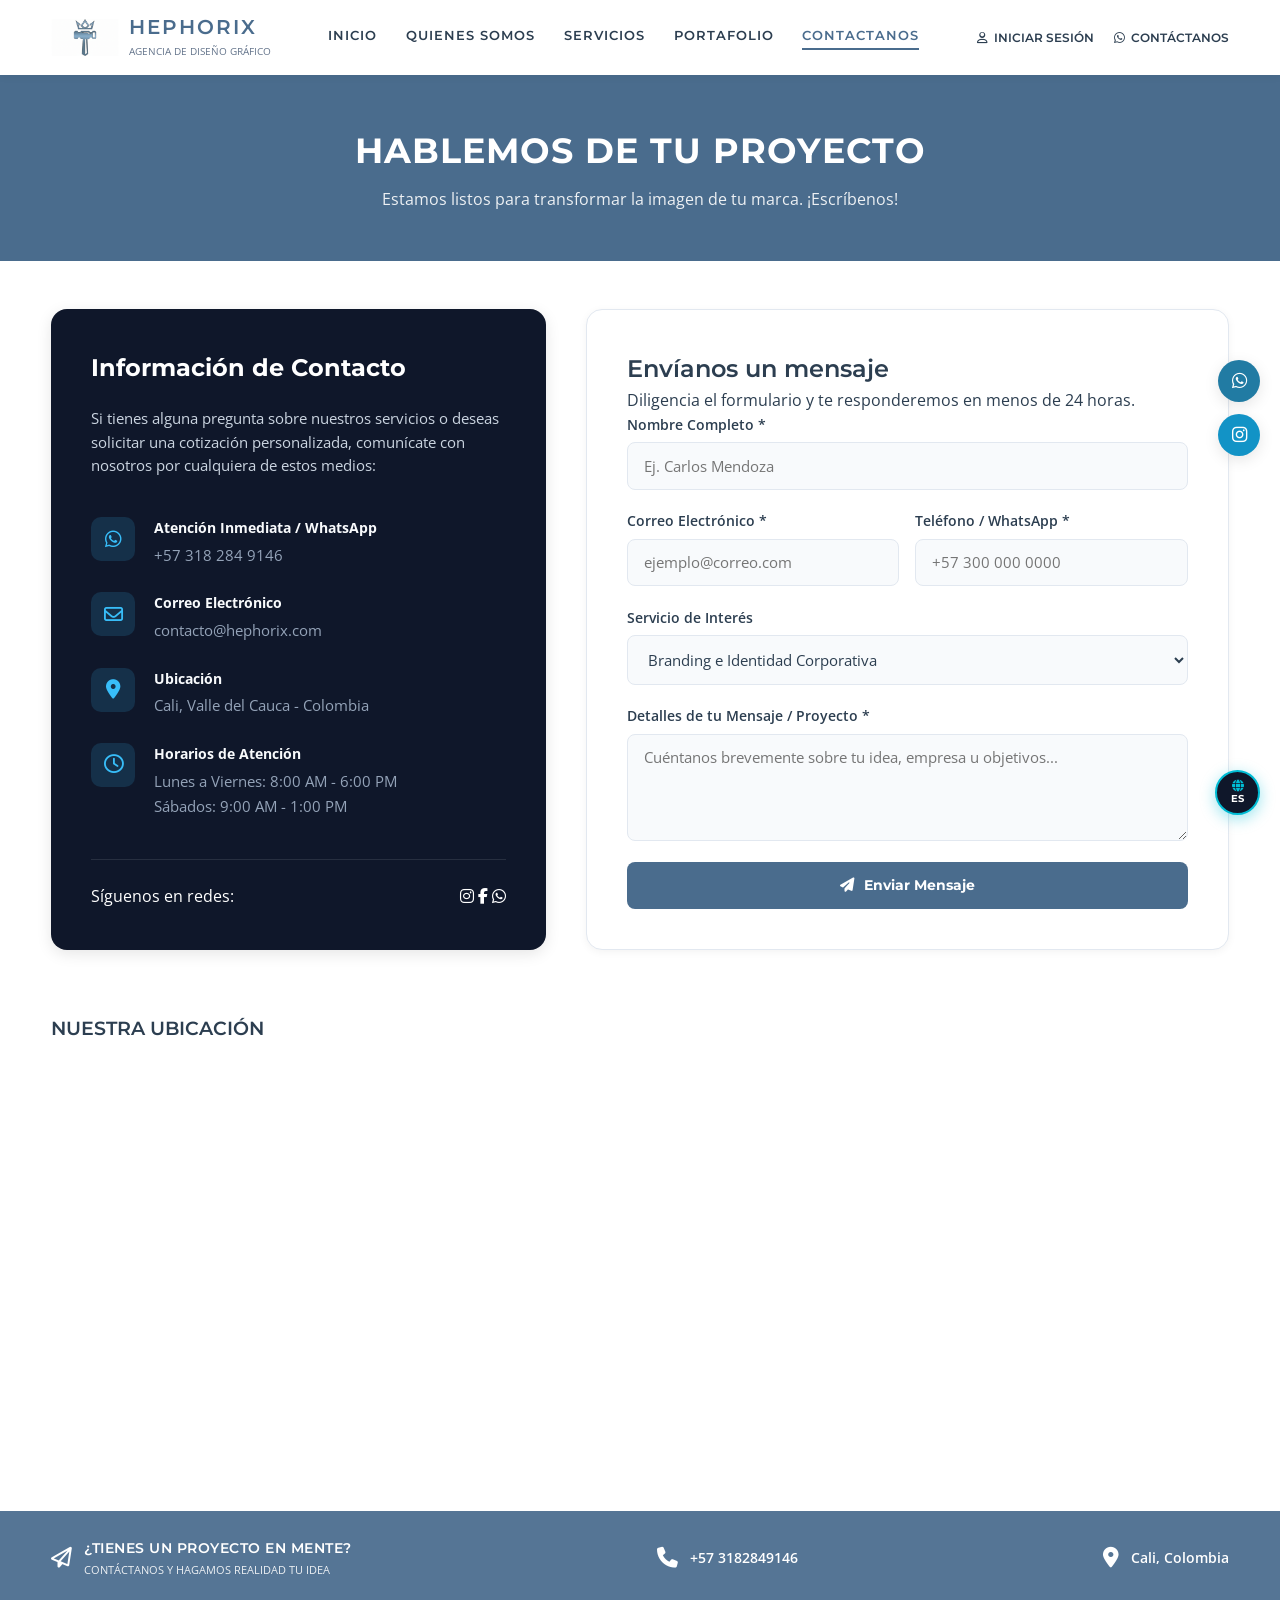
==== commit bcafb698: "Update contacto.html" ====
--- a/contacto.html
+++ b/contacto.html
@@ -13,35 +13,52 @@
     <link href="https://fonts.googleapis.com/css2?family=Montserrat:wght@300;400;600;700&family=Open+Sans:wght@300;400;600&display=swap" rel="stylesheet">
     <link rel="stylesheet" href="https://cdnjs.cloudflare.com/ajax/libs/font-awesome/6.4.0/css/all.min.css">
 
-    <!-- ESTILOS INTERNOS PARA EL BOTÓN / SELECTOR DE IDIOMA -->
+    <!-- ESTILOS INTERNOS PARA EL BOTÓN FLOTANTE DE IDIOMA -->
     <style>
-        .lang-switch-container {
-            display: inline-flex;
+        .floating-lang-toggle {
+            position: fixed;
+            bottom: 85px;
+            right: 20px;
+            z-index: 999;
+        }
+
+        .lang-btn-float {
+            background: #0f172a;
+            border: 2px solid #00bcd4;
+            color: #ffffff;
+            width: 45px;
+            height: 45px;
+            border-radius: 50%;
+            display: flex;
+            flex-direction: column;
             align-items: center;
-            background: rgba(15, 23, 42, 0.06);
-            border: 1px solid #00bcd4;
-            border-radius: 20px;
-            padding: 2px;
-            margin-right: 0.5rem;
-        }
-
-        .lang-btn {
-            background: transparent;
-            border: none;
-            color: #64748b;
+            justify-content: center;
+            cursor: pointer;
+            box-shadow: 0 4px 15px rgba(0, 188, 212, 0.4);
+            transition: transform 0.3s ease, background 0.3s ease;
             font-family: 'Montserrat', sans-serif;
+        }
+
+        .lang-btn-float i {
             font-size: 0.75rem;
+            color: #00bcd4;
+        }
+
+        .lang-btn-float span {
+            font-size: 0.65rem;
             font-weight: 700;
-            padding: 0.25rem 0.6rem;
-            border-radius: 16px;
-            cursor: pointer;
-            transition: all 0.25s ease;
-        }
-
-        .lang-btn.active {
+            line-height: 1;
+            margin-top: 2px;
+        }
+
+        .lang-btn-float:hover {
+            transform: scale(1.1);
             background: #00bcd4;
-            color: #ffffff;
-            box-shadow: 0 2px 8px rgba(0, 188, 212, 0.3);
+            color: #0f172a;
+        }
+
+        .lang-btn-float:hover i {
+            color: #0f172a;
         }
     </style>
 </head>
@@ -51,7 +68,7 @@
     <header class="main-header">
         <a href="index.html" class="logo-container">
             <div class="brand-isotype">
-                <img src="imagenes/logo.jpg.png" alt="Logo Hephorix" style="max-height: 40px;">
+                <img src="imagenes/logo.jpg.png" alt="Logo Hephorix" class="header-logo-img">
             </div>
             <div class="logo-text">
                 <h1>HEPHORIX</h1>
@@ -68,12 +85,6 @@
         </nav>
 
         <div class="header-actions">
-            <!-- BOTÓN CONMUTADOR DE IDIOMA (ESPAÑOL / INGLÉS) -->
-            <div class="lang-switch-container">
-                <button class="lang-btn active" id="btnEs">ES</button>
-                <button class="lang-btn" id="btnEn">EN</button>
-            </div>
-
             <a href="login.html" class="action-link login-btn">
                 <i class="fa-regular fa-user"></i> <span data-key="btn_login">INICIAR SESIÓN</span>
             </a>
@@ -82,10 +93,18 @@
                 <i class="fa-brands fa-whatsapp"></i> <span data-key="btn_contact">CONTÁCTANOS</span>
             </a>
             <button class="menu-toggle" id="menuToggle" aria-label="Abrir menú">
-                <i class="fa-solid fa-bars"></i>
+                <i class="fa-solid fa-bars" id="menuIcon"></i>
             </button>
         </div>
     </header>
+
+    <!-- Botón Flotante de Traductor (Abajo a la derecha) -->
+    <div class="floating-lang-toggle">
+        <button class="lang-btn-float" id="btnLangFloat" aria-label="Cambiar idioma">
+            <i class="fa-solid fa-globe"></i>
+            <span id="langLabel">ES</span>
+        </button>
+    </div>
 
     <!-- Barra Lateral Flotante de Redes Sociales -->
     <aside class="floating-aside-networks">
@@ -244,7 +263,7 @@
     <!-- Archivo Principal de JavaScript -->
     <script src="script.js"></script>
 
-    <!-- LÓGICA JAVASCRIPT DE TRADUCCIÓN NATIVA -->
+    <!-- LÓGICA JAVASCRIPT DE TRADUCCIÓN Y MENÚ MÓVIL -->
     <script>
         let currentLang = 'es';
 
@@ -267,7 +286,7 @@
                 label_location: "Ubicación",
                 val_location: "Cali, Valle del Cauca - Colombia",
                 label_hours: "Horarios de Atención",
-                val_hours: "Lunes a Viernes: 8:00 AM - 6:00 PM\nSábados: 9:00 AM - 1:00 PM",
+                val_hours: "Lunes a Viernes: 8:00 AM - 6:00 PM<br>Sábados: 9:00 AM - 1:00 PM",
                 label_follow: "Síguenos en redes:",
                 form_title: "Envíanos un mensaje",
                 form_sub: "Diligencia el formulario y te responderemos en menos de 24 horas.",
@@ -303,7 +322,7 @@
                 label_location: "Location",
                 val_location: "Cali, Valle del Cauca - Colombia",
                 label_hours: "Business Hours",
-                val_hours: "Monday to Friday: 8:00 AM - 6:00 PM\nSaturdays: 9:00 AM - 1:00 PM",
+                val_hours: "Monday to Friday: 8:00 AM - 6:00 PM<br>Saturdays: 9:00 AM - 1:00 PM",
                 label_follow: "Follow us on social media:",
                 form_title: "Send us a message",
                 form_sub: "Fill out the form and we will get back to you in less than 24 hours.",
@@ -338,44 +357,67 @@
             }
         };
 
-        function switchLanguage(lang) {
-            currentLang = lang;
+        function switchLanguage() {
+            currentLang = currentLang === 'es' ? 'en' : 'es';
+            
             const elements = document.querySelectorAll('[data-key]');
             elements.forEach(elem => {
                 const key = elem.getAttribute('data-key');
-                if (translations[lang] && translations[lang][key]) {
-                    if (elem.tagName === 'SPAN' && elem.parentNode && elem.parentNode.tagName === 'SPAN' && key === 'val_hours') {
-                        elem.innerText = translations[lang][key];
-                    } else {
-                        elem.textContent = translations[lang][key];
-                    }
+                if (translations[currentLang] && translations[currentLang][key]) {
+                    elem.innerHTML = translations[currentLang][key];
                 }
             });
 
             // Actualizar placeholders del formulario
-            document.getElementById('nombre').placeholder = placeholders[lang].nombre;
-            document.getElementById('email').placeholder = placeholders[lang].email;
-            document.getElementById('telefono').placeholder = placeholders[lang].telefono;
-            document.getElementById('mensaje').placeholder = placeholders[lang].mensaje;
-
-            // Actualizar estado de botones
-            const btnEs = document.getElementById('btnEs');
-            const btnEn = document.getElementById('btnEn');
-            if (lang === 'en') {
-                btnEs.classList.remove('active');
-                btnEn.classList.add('active');
-                document.documentElement.lang = 'en';
-            } else {
-                btnEn.classList.remove('active');
-                btnEs.classList.add('active');
-                document.documentElement.lang = 'es';
+            document.getElementById('nombre').placeholder = placeholders[currentLang].nombre;
+            document.getElementById('email').placeholder = placeholders[currentLang].email;
+            document.getElementById('telefono').placeholder = placeholders[currentLang].telefono;
+            document.getElementById('mensaje').placeholder = placeholders[currentLang].mensaje;
+
+            const langLabel = document.getElementById('langLabel');
+            if (langLabel) {
+                langLabel.textContent = currentLang.toUpperCase();
             }
+            document.documentElement.lang = currentLang;
         }
 
         document.addEventListener('DOMContentLoaded', () => {
-            document.getElementById('btnEs').addEventListener('click', () => switchLanguage('es'));
-            document.getElementById('btnEn').addEventListener('click', () => switchLanguage('en'));
+            const btnLangFloat = document.getElementById('btnLangFloat');
+            if (btnLangFloat) {
+                btnLangFloat.addEventListener('click', switchLanguage);
+            }
+
+            // Control del Menú Hamburguesa Móvil
+            const menuToggle = document.getElementById('menuToggle');
+            const navMenu = document.getElementById('navMenu');
+            const menuIcon = document.getElementById('menuIcon');
+
+            if (menuToggle && navMenu) {
+                menuToggle.addEventListener('click', () => {
+                    navMenu.classList.toggle('active');
+                    if (menuIcon) {
+                        if (navMenu.classList.contains('active')) {
+                            menuIcon.classList.remove('fa-bars');
+                            menuIcon.classList.add('fa-xmark');
+                        } else {
+                            menuIcon.classList.remove('fa-xmark');
+                            menuIcon.classList.add('fa-bars');
+                        }
+                    }
+                });
+
+                const navLinks = navMenu.querySelectorAll('.nav-link');
+                navLinks.forEach(link => {
+                    link.addEventListener('click', () => {
+                        navMenu.classList.remove('active');
+                        if (menuIcon) {
+                            menuIcon.classList.remove('fa-xmark');
+                            menuIcon.classList.add('fa-bars');
+                        }
+                    });
+                });
+            }
         });
     </script>
 </body>
-</html>+</html>
--- a/styles.css
+++ b/styles.css
@@ -12,6 +12,7 @@
     --color-text-muted: #64748b;
     --color-border: #e2e8f0;
     --color-white: #ffffff;
+    --color-bg-light: #f8fafc;
     --color-bg-overlay: rgba(255, 255, 255, 0.85);
 
     --font-headings: 'Montserrat', sans-serif;
@@ -65,7 +66,7 @@
 }
 
 /* ==========================================================================
-   3. COMPONENTES Y NAVEGACIÓN
+   3. COMPONENTES Y NAVEGACIÓN PRINCIPAL (LOGO CORREGIDO)
    ========================================================================== */
 .container {
     width: 100%;
@@ -91,6 +92,21 @@
     display: flex;
     align-items: center;
     gap: 10px;
+    flex-shrink: 0;
+}
+
+.brand-isotype {
+    display: flex;
+    align-items: center;
+    justify-content: center;
+}
+
+.header-logo-img {
+    height: 38px;
+    width: auto;
+    max-height: 40px;
+    display: block !important;
+    object-fit: contain;
 }
 
 .logo-text h1 {
@@ -166,11 +182,17 @@
 
 .menu-toggle {
     display: none;
+    background: transparent;
+    border: none;
+    color: var(--color-primary);
     font-size: 1.5rem;
-    color: var(--color-primary);
-    background: none;
-    border: none;
     cursor: pointer;
+    padding: 0.2rem 0.5rem;
+    transition: color 0.3s ease;
+}
+
+.menu-toggle:hover {
+    color: #00bcd4;
 }
 
 /* Redes Flotantes Laterales */
@@ -206,7 +228,7 @@
 }
 
 /* ==========================================================================
-   4. SECCIÓN HERO (INICIO) CON EFECTOS
+   4. SECCIÓN HERO (INICIO) CON ZOOM 3D
    ========================================================================== */
 .hero-section {
     position: relative;
@@ -246,6 +268,7 @@
     font-weight: 700;
     color: var(--color-primary);
     margin-bottom: 1rem;
+    perspective: 1000px;
 }
 
 .hero-content p {
@@ -296,7 +319,6 @@
     transform: translateY(-2px);
 }
 
-/* Animación Entrada */
 @keyframes fadeInUp {
     from {
         opacity: 0;
@@ -308,1223 +330,57 @@
     }
 }
 
+/* Efecto 3D con Zoom Dinámico en Typing Container */
+.typing-container {
+    display: inline-block;
+    color: #00bcd4;
+    font-weight: 800;
+    text-transform: uppercase;
+    border-bottom: 3px solid #00bcd4;
+    position: relative;
+    transform-style: preserve-3d;
+    backface-visibility: hidden;
+    will-change: transform, opacity;
+    text-shadow: 
+        1px 1px 0px #0288d1,
+        2px 2px 0px #0288d1,
+        3px 3px 6px rgba(0, 188, 212, 0.6),
+        0px 0px 15px rgba(0, 188, 212, 0.8);
+    transition: all 0.25s cubic-bezier(0.175, 0.885, 0.32, 1.275);
+}
+
+.typing-container.zoom-3d-active {
+    animation: zoom3DAnim 1.2s cubic-bezier(0.25, 1, 0.5, 1) forwards;
+}
+
+@keyframes zoom3DAnim {
+    0% {
+        opacity: 0;
+        transform: scale(0.3) translateZ(-200px) rotateX(25deg);
+        filter: blur(8px);
+    }
+    35% {
+        opacity: 1;
+        transform: scale(1.25) translateZ(60px) rotateX(0deg);
+        filter: blur(0px);
+    }
+    60% {
+        transform: scale(1) translateZ(0px) rotateX(0deg);
+    }
+    85% {
+        opacity: 1;
+        transform: scale(1.05) translateZ(20px);
+    }
+    100% {
+        opacity: 0;
+        transform: scale(0.5) translateZ(-150px) rotateX(-20px);
+        filter: blur(5px);
+    }
+}
+
 /* ==========================================================================
-   5. PIE DE PÁGINA (FOOTER)
+   5. SECCIÓN VÍDEO / QUIÉNES SOMOS
    ========================================================================== */
-.main-footer {
-    background-color: var(--color-footer-bg);
-    color: var(--color-white);
-    padding: 1.5rem 0;
-}
-
-.footer-container {
-    display: flex;
-    justify-content: space-between;
-    align-items: center;
-    flex-wrap: wrap;
-    gap: 1.5rem;
-}
-
-.footer-item {
-    display: flex;
-    align-items: center;
-    gap: 12px;
-}
-
-.project-call i {
-    font-size: 1.8rem;
-}
-
-.text-group h3 {
-    font-size: 0.9rem;
-    font-weight: 600;
-    color: var(--color-white);
-    letter-spacing: 0.5px;
-}
-
-.text-group p {
-    font-size: 0.7rem;
-    opacity: 0.9;
-}
-
-.contact-phone a, .contact-location span {
-    font-size: 0.9rem;
-    font-weight: 600;
-}
-
-.footer-item i {
-    font-size: 1.3rem;
-}
-
-/* ==========================================================================
-   6. RESPONSIVE DESIGN
-   ========================================================================== */
-@media (max-width: 992px) {
-    .menu-toggle {
-        display: block;
-    }
-
-    .nav-menu {
-        display: none;
-        position: absolute;
-        top: 75px;
-        left: 0;
-        width: 100%;
-        background-color: var(--color-white);
-        flex-direction: column;
-        padding: 1.5rem 2rem;
-        box-shadow: 0 10px 15px rgba(0,0,0,0.1);
-        gap: 1.2rem;
-    }
-
-    .nav-menu.mobile-active {
-        display: flex;
-    }
-
-    .login-btn, .contact-wp {
-        display: none;
-    }
-}
-
-@media (max-width: 768px) {
-    .hero-content {
-        padding: 2rem;
-        text-align: center;
-    }
-
-    .hero-content h2 { font-size: 1.7rem; }
-    .hero-content h3 { font-size: 1.5rem; }
-
-    .hero-buttons {
-        flex-direction: column;
-    }
-
-    .footer-container {
-        flex-direction: column;
-        text-align: center;
-    }
-
-    .footer-item {
-        flex-direction: column;
-        gap: 6px;
-    }
-}
-
-
-
-/* ==========================================================================
-   7. ESTILOS ESPECÍFICOS DE LA PÁGINA SERVICIOS (CON IMAGEN Y DIFUMINADO)
-   ========================================================================== */
-.page-banner {
-    background-color: var(--color-primary);
-    color: var(--color-white);
-    padding: 3rem 0;
-    text-align: center;
-}
-
-.page-banner h2 {
-    font-size: 2.2rem;
-    color: var(--color-white);
-    letter-spacing: 1px;
-    margin-bottom: 0.5rem;
-}
-
-.page-banner p {
-    font-size: 1rem;
-    opacity: 0.9;
-}
-
-.services-page-content {
-    padding: 4rem 4%;
-}
-
-.services-grid {
-    display: grid;
-    grid-template-columns: repeat(auto-fit, minmax(320px, 1fr));
-    gap: 2rem;
-}
-
-/* Tarjeta principal contenedor */
-.service-card {
-    position: relative;
-    border-radius: 12px;
-    overflow: hidden;
-    padding: 2.5rem 1.8rem;
-    box-shadow: var(--shadow-sm);
-    transition: transform 0.3s ease, box-shadow 0.3s ease;
-    border: 1px solid rgba(255, 255, 255, 0.2);
-}
-
-/* Fondo con imagen: desenfoque ligero y mayor brillo */
-.service-card::before {
-    content: '';
-    position: absolute;
-    top: 0;
-    left: 0;
-    width: 100%;
-    height: 100%;
-    background-image: var(--bg-img);
-    background-size: cover;
-    background-position: center;
-    /* Reducimos el blur a 2px y aumentamos el brillo a 0.65 para que la imagen sea más visible */
-    filter: blur(2px) brightness(0.65);
-    transform: scale(1.08); /* Evita bordes blancos por el efecto blur */
-    transition: filter 0.3s ease, transform 0.3s ease;
-    z-index: 1;
-}
-
-/* Superposición de sombras más suave para no ocultar la imagen */
-.service-card::after {
-    content: '';
-    position: absolute;
-    top: 0;
-    left: 0;
-    width: 100%;
-    height: 100%;
-
-
-    /* Sombra más transparente en la parte superior y sutil abajo */
-    background: linear-gradient(180deg, rgba(15, 23, 42, 0.45) 0%, rgba(15, 23, 42, 0.75) 100%);
-    z-index: 2;
-}
-
-/* Contenido frontal flotante */
-.service-content {
-    position: relative;
-    z-index: 3;
-    display: flex;
-    flex-direction: column;
-    height: 100%;
-}
-
-/* Efecto Hover: al pasar el cursor, la imagen se aclara y desenfoca aún menos */
-.service-card:hover::before {
-    filter: blur(0px) brightness(0.75);
-    transform: scale(1.12);
-}
-
-.service-card:hover::before {
-    filter: blur(3px) brightness(0.5);
-    transform: scale(1.15);
-}
-
-/* Iconos y textos contrastados */
-.service-icon {
-    width: 60px;
-    height: 60px;
-    background-color: rgba(255, 255, 255, 0.15);
-    backdrop-filter: blur(5px);
-    color: #ffffff;
-    border-radius: 50%;
-    display: flex;
-    align-items: center;
-    justify-content: center;
-    font-size: 1.5rem;
-    margin-bottom: 1.5rem;
-    border: 1px solid rgba(255, 255, 255, 0.25);
-    transition: var(--transition-fast);
-}
-
-.service-card:hover .service-icon {
-    background-color: var(--color-primary-light);
-    color: var(--color-white);
-}
-
-.service-card h3 {
-    font-size: 1.3rem;
-    margin-bottom: 0.8rem;
-    color: #ffffff;
-    font-weight: 700;
-}
-
-.service-card p {
-    font-size: 0.92rem;
-    color: #e2e8f0;
-    line-height: 1.6;
-    margin-bottom: 1.8rem;
-    flex-grow: 1;
-}
-
-.btn-service {
-    font-family: var(--font-headings);
-    font-size: 0.85rem;
-    font-weight: 600;
-    color: #38bdf8;
-    display: inline-flex;
-    align-items: center;
-    gap: 8px;
-    transition: gap 0.2s ease, color 0.2s ease;
-}
-
-.btn-service:hover {
-    color: #ffffff;
-    gap: 12px;
-}
-
-/* Sombras en el texto para garantizar perfecta lectura sobre fondos más claros */
-.service-card h3 {
-    font-size: 1.3rem;
-    margin-bottom: 0.8rem;
-    color: #ffffff;
-    font-weight: 700;
-    text-shadow: 0 2px 4px rgba(0, 0, 0, 0.6);
-}
-
-.service-card p {
-    font-size: 0.92rem;
-    color: #f1f5f9;
-    line-height: 1.6;
-    margin-bottom: 1.8rem;
-    flex-grow: 1;
-    text-shadow: 0 1px 3px rgba(0, 0, 0, 0.7);
-}
-
-.btn-service {
-    font-family: var(--font-headings);
-    font-size: 0.85rem;
-    font-weight: 700;
-    color: #ffffff;
-    background-color: rgba(56, 189, 248, 0.25);
-    padding: 0.5rem 1rem;
-    border-radius: 6px;
-    backdrop-filter: blur(4px);
-    border: 1px solid rgba(56, 189, 248, 0.4);
-    display: inline-flex;
-    align-items: center;
-    gap: 8px;
-    width: fit-content;
-    transition: all 0.2s ease;
-    text-shadow: 0 1px 2px rgba(0, 0, 0, 0.5);
-}
-
-.btn-service:hover {
-    background-color: var(--color-primary-light);
-    color: #ffffff;
-    gap: 12px;
-}
-
-
-
-/* ==========================================================================
-   8. ESTILOS ESPECÍFICOS DE LA PÁGINA PORTAFOLIO Y POP-UP MODAL
-   ========================================================================== */
-.portfolio-page-content {
-    padding: 3rem 4% 5rem;
-}
-
-/* Categorías Informativas Visuales (Sin puntero de mano ni link) */
-.portfolio-filters {
-    display: flex;
-    justify-content: center;
-    flex-wrap: wrap;
-    gap: 0.8rem;
-    margin-bottom: 3rem;
-}
-
-.filter-btn {
-    background-color: var(--color-bg-light);
-    color: var(--color-text-main);
-    border: 1px solid var(--color-border);
-    padding: 0.6rem 1.4rem;
-    border-radius: 25px;
-    font-family: var(--font-headings);
-    font-size: 0.85rem;
-    font-weight: 600;
-    cursor: default; /* Quita el puntero de mano */
-    user-select: none;
-    transition: var(--transition-fast);
-}
-
-/* Efecto hover decorativo */
-.filter-btn:hover,
-.filter-btn.active {
-    background-color: var(--color-primary);
-    color: var(--color-white);
-    border-color: var(--color-primary);
-    box-shadow: var(--shadow-sm);
-    transform: translateY(-2px);
-}
-
-/* Grid del Portafolio */
-.portfolio-grid {
-    display: grid;
-    grid-template-columns: repeat(auto-fill, minmax(320px, 1fr));
-    gap: 2rem;
-}
-
-.portfolio-item {
-    border-radius: 12px;
-    overflow: hidden;
-    box-shadow: var(--shadow-sm);
-    transition: transform 0.3s ease, box-shadow 0.3s ease;
-    background-color: #0f172a;
-}
-
-.portfolio-item:hover {
-    transform: translateY(-6px);
-    box-shadow: var(--shadow-md);
-}
-
-.portfolio-img-wrapper {
-    position: relative;
-    width: 100%;
-    height: 280px;
-}
-
-.portfolio-img-wrapper img {
-    width: 100%;
-    height: 100%;
-    object-fit: cover;
-    transition: transform 0.5s ease;
-}
-
-.portfolio-item:hover .portfolio-img-wrapper img {
-    transform: scale(1.08);
-}
-
-/* Superposición con detalles del proyecto */
-.portfolio-overlay {
-    position: absolute;
-    top: 0;
-    left: 0;
-    width: 100%;
-    height: 100%;
-    background: linear-gradient(180deg, rgba(15, 23, 42, 0.3) 0%, rgba(15, 23, 42, 0.92) 80%);
-    padding: 1.8rem;
-    display: flex;
-    flex-direction: column;
-    justify-content: flex-end;
-    opacity: 0.95;
-    transition: opacity 0.3s ease;
-}
-
-.category-tag {
-    font-size: 0.75rem;
-    font-family: var(--font-headings);
-    font-weight: 700;
-    color: #38bdf8;
-    text-transform: uppercase;
-    letter-spacing: 1px;
-    margin-bottom: 0.4rem;
-}
-
-.portfolio-overlay h3 {
-    font-size: 1.25rem;
-    color: #ffffff;
-    margin-bottom: 0.4rem;
-    font-weight: 700;
-}
-
-.portfolio-overlay p {
-    font-size: 0.85rem;
-    color: #cbd5e1;
-    margin-bottom: 1.2rem;
-    line-height: 1.4;
-}
-
-/* Botón Ver Detalles (Desencadena el Pop-up) */
-.open-modal-btn {
-    background: rgba(56, 189, 248, 0.2);
-    border: 1px solid rgba(56, 189, 248, 0.5);
-    color: #ffffff;
-    font-family: var(--font-headings);
-    font-size: 0.82rem;
-    font-weight: 600;
-    padding: 0.5rem 1.2rem;
-    border-radius: 6px;
-    cursor: pointer;
-    display: inline-flex;
-    align-items: center;
-    gap: 8px;
-    width: fit-content;
-    backdrop-filter: blur(4px);
-    transition: all 0.25 ease;
-}
-
-.open-modal-btn:hover {
-    background-color: var(--color-primary-light);
-    border-color: var(--color-primary-light);
-    color: #ffffff;
-    gap: 12px;
-}
-
-/* ==========================================================================
-   POP-UP / VENTANA EMERGENTE (MODAL)
-   ========================================================================== */
-.portfolio-modal-overlay {
-    position: fixed;
-    top: 0;
-    left: 0;
-    width: 100vw;
-    height: 100vh;
-    background-color: rgba(15, 23, 42, 0.8);
-    backdrop-filter: blur(8px);
-    display: flex;
-    align-items: center;
-    justify-content: center;
-    z-index: 9999;
-    opacity: 0;
-    visibility: hidden;
-    transition: opacity 0.3s cubic-bezier(0.4, 0, 0.2, 1), visibility 0.3s ease;
-    padding: 1.5rem;
-}
-
-.portfolio-modal-overlay.active {
-    opacity: 1;
-    visibility: visible;
-}
-
-.portfolio-modal-card {
-    background: #ffffff;
-    width: 100%;
-    max-width: 800px;
-    border-radius: 16px;
-    overflow: hidden;
-    position: relative;
-    box-shadow: 0 25px 50px -12px rgba(0, 0, 0, 0.35);
-    transform: scale(0.9) translateY(20px);
-    transition: transform 0.3s cubic-bezier(0.34, 1.56, 0.64, 1);
-}
-
-.portfolio-modal-overlay.active .portfolio-modal-card {
-    transform: scale(1) translateY(0);
-}
-
-/* Botón cerrar X */
-.close-modal-btn {
-    position: absolute;
-    top: 15px;
-    right: 20px;
-    background: rgba(15, 23, 42, 0.6);
-    color: #ffffff;
-    border: none;
-    font-size: 1.8rem;
-    line-height: 1;
-    width: 36px;
-    height: 36px;
-    border-radius: 50%;
-    cursor: pointer;
-    z-index: 10;
-    display: flex;
-    align-items: center;
-    justify-content: center;
-    transition: background-color 0.2s ease, transform 0.2s ease;
-}
-
-.close-modal-btn:hover {
-    background-color: var(--color-accent);
-    transform: rotate(90deg);
-}
-
-/* Layout del cuerpo del Pop-Up */
-.modal-body {
-    display: grid;
-    grid-template-columns: 1fr 1fr;
-}
-
-.modal-img-container {
-    height: 100%;
-    min-height: 320px;
-    background-color: #0f172a;
-}
-
-.modal-img-container img {
-    width: 100%;
-    height: 100%;
-    object-fit: cover;
-    display: block;
-}
-
-.modal-details {
-    padding: 2.5rem 2rem;
-    display: flex;
-    flex-direction: column;
-    justify-content: center;
-}
-
-.modal-category {
-    font-family: var(--font-headings);
-    font-size: 0.75rem;
-    font-weight: 700;
-    color: var(--color-primary-light);
-    letter-spacing: 1px;
-    text-transform: uppercase;
-}
-
-.modal-details h3 {
-    font-size: 1.6rem;
-    color: var(--color-text-main);
-    margin: 0.4rem 0 0.8rem;
-}
-
-.modal-divider {
-    width: 50px;
-    height: 3px;
-    background-color: var(--color-accent);
-    margin-bottom: 1.2rem;
-    border-radius: 2px;
-}
-
-.modal-details p {
-    font-size: 0.92rem;
-    color: var(--color-text-muted);
-    line-height: 1.6;
-    margin-bottom: 1.5rem;
-}
-
-.modal-meta {
-    font-size: 0.85rem;
-    color: var(--color-text-main);
-    background-color: var(--color-bg-light);
-    padding: 0.8rem 1rem;
-    border-radius: 8px;
-    border-left: 3px solid var(--color-primary);
-}
-
-.modal-meta strong {
-    display: block;
-    margin-bottom: 0.2rem;
-}
-
-/* Responsive para pantallas pequeñas */
-@media (max-width: 768px) {
-    .modal-body {
-        grid-template-columns: 1fr;
-    }
-    .modal-img-container {
-        height: 220px;
-        min-height: auto;
-    }
-    .modal-details {
-        padding: 1.5rem;
-    }
-}
-
-
-
-/* ==========================================================================
-   9. ESTILOS ESPECÍFICOS DE LA PÁGINA CONTACTO
-   ========================================================================== */
-.contact-page-content {
-    padding: 3rem 4% 5rem;
-}
-
-.contact-grid {
-    display: grid;
-    grid-template-columns: 1fr 1.3fr;
-    gap: 2.5rem;
-    margin-bottom: 4rem;
-}
-
-/* Tarjeta de Información */
-.contact-info-card {
-    background: #0f172a;
-    color: #ffffff;
-    padding: 2.5rem;
-    border-radius: 16px;
-    box-shadow: var(--shadow-md);
-    display: flex;
-    flex-direction: column;
-    justify-content: space-between;
-}
-
-.contact-info-card h3 {
-    font-size: 1.5rem;
-    font-weight: 700;
-    margin-bottom: 0.8rem;
-    color: #ffffff;
-}
-
-.contact-info-card > p {
-    font-size: 0.92rem;
-    color: #cbd5e1;
-    line-height: 1.6;
-    margin-bottom: 2rem;
-}
-
-.info-items-list {
-    display: flex;
-    flex-direction: column;
-    gap: 1.5rem;
-    margin-bottom: 2rem;
-}
-
-.info-item {
-    display: flex;
-    align-items: flex-start;
-    gap: 1.2rem;
-}
-
-.info-icon {
-    background: rgba(56, 189, 248, 0.15);
-    color: #38bdf8;
-    width: 44px;
-    height: 44px;
-    border-radius: 10px;
-    display: flex;
-    align-items: center;
-    justify-content: center;
-    font-size: 1.2rem;
-    flex-shrink: 0;
-}
-
-.info-text strong {
-    display: block;
-    font-size: 0.88rem;
-    color: #f8fafc;
-    margin-bottom: 0.2rem;
-}
-
-.info-text a,
-.info-text span {
-    font-size: 0.92rem;
-    color: #94a3b8;
-    line-height: 1.4;
-    transition: color 0.2s ease;
-}
-
-.info-text a:hover {
-    color: #38bdf8;
-}
-
-.contact-socials {
-    border-top: 1px solid rgba(255, 255, 255, 0.1);
-    padding-top: 1.5rem;
-    display: flex;
-    align-items: center;
-    justify-content: space-between;
-}
-
-.contact-socials span {
-    font-size: 0.85rem;
-    color: #94a3b8;
-}
-
-.social-links {
-    display: flex;
-    gap: 1rem;
-}
-
-.social-links a {
-    color: #ffffff;
-    background: rgba(255, 255, 255, 0.1);
-    width: 36px;
-    height: 36px;
-    border-radius: 50%;
-    display: flex;
-    align-items: center;
-    justify-content: center;
-    transition: all 0.3s ease;
-}
-
-.social-links a:hover {
-    background: var(--color-primary);
-    transform: translateY(-3px);
-}
-
-/* Formulario de Contacto */
-.contact-form-container {
-    background: #ffffff;
-    padding: 2.5rem;
-    border-radius: 16px;
-    box-shadow: var(--shadow-sm);
-    border: 1px solid var(--color-border);
-}
-
-.contact-form h3 {
-    font-size: 1.5rem;
-    color: var(--color-text-main);
-    font-weight: 700;
-    margin-bottom: 0.4rem;
-}
-
-.form-subtitle {
-    font-size: 0.9rem;
-    color: var(--color-text-muted);
-    margin-bottom: 1.8rem;
-}
-
-.form-group {
-    margin-bottom: 1.3rem;
-    display: flex;
-    flex-direction: column;
-}
-
-.form-row {
-    display: grid;
-    grid-template-columns: 1fr 1fr;
-    gap: 1rem;
-}
-
-.form-group label {
-    font-size: 0.85rem;
-    font-weight: 600;
-    color: var(--color-text-main);
-    margin-bottom: 0.4rem;
-}
-
-.form-group input,
-.form-group select,
-.form-group textarea {
-    width: 100%;
-    padding: 0.8rem 1rem;
-    border: 1px solid var(--color-border);
-    border-radius: 8px;
-    font-family: var(--font-body);
-    font-size: 0.92rem;
-    color: var(--color-text-main);
-    background-color: var(--color-bg-light);
-    outline: none;
-    transition: border-color 0.2s ease, box-shadow 0.2s ease;
-}
-
-.form-group input:focus,
-.form-group select:focus,
-.form-group textarea:focus {
-    border-color: var(--color-primary);
-    box-shadow: 0 0 0 3px rgba(37, 99, 235, 0.12);
-    background-color: #ffffff;
-}
-
-.submit-btn {
-    background-color: var(--color-primary);
-    color: #ffffff;
-    border: none;
-    padding: 0.9rem 1.8rem;
-    border-radius: 8px;
-    font-family: var(--font-headings);
-    font-size: 0.9rem;
-    font-weight: 700;
-    cursor: pointer;
-    display: inline-flex;
-    align-items: center;
-    justify-content: center;
-    gap: 10px;
-    width: 100%;
-    transition: background-color 0.3s ease, transform 0.2s ease;
-}
-
-.submit-btn:hover {
-    background-color: var(--color-primary-dark);
-    transform: translateY(-2px);
-}
-
-.form-response-message {
-    margin-top: 1rem;
-    padding: 0.8rem;
-    border-radius: 6px;
-    font-size: 0.88rem;
-    display: none;
-    text-align: center;
-}
-
-.form-response-message.success {
-    display: block;
-    background-color: #d1fae5;
-    color: #065f46;
-    border: 1px solid #a7f3d0;
-}
-
-/* Sección Mapa */
-.map-section {
-    margin-top: 2rem;
-}
-
-.map-section h3 {
-    font-size: 1.3rem;
-    font-weight: 700;
-    margin-bottom: 1.2rem;
-    text-align: center;
-    color: var(--color-text-main);
-}
-
-.map-responsive-container {
-    border-radius: 16px;
-    overflow: hidden;
-    box-shadow: var(--shadow-sm);
-    border: 1px solid var(--color-border);
-}
-
-/* Responsive */
-@media (max-width: 900px) {
-    .contact-grid {
-        grid-template-columns: 1fr;
-    }
-    .form-row {
-        grid-template-columns: 1fr;
-    }
-}
-
-/* ==========================================================================
-   1. MODAL DE AUTENTICACIÓN
-   ========================================================================== */
-.modal-overlay {
-    position: fixed;
-    top: 0;
-    left: 0;
-    width: 100%;
-    height: 100%;
-    background-color: rgba(0, 0, 0, 0.7);
-    display: flex;
-    justify-content: center;
-    align-items: center;
-    opacity: 0;
-    pointer-events: none;
-    transition: opacity 0.3s ease;
-    z-index: 2000;
-}
-
-.modal-overlay.active {
-    opacity: 1;
-    pointer-events: all;
-}
-
-.modal-content {
-    background: #ffffff;
-    padding: 2rem;
-    border-radius: 12px;
-    width: 90%;
-    max-width: 420px;
-    box-shadow: 0 10px 25px rgba(0, 0, 0, 0.3);
-    position: relative;
-    transform: translateY(-20px);
-    transition: transform 0.3s ease;
-}
-
-.modal-overlay.active .modal-content {
-    transform: translateY(0);
-}
-
-.modal-close-icon {
-    position: absolute;
-    top: 15px;
-    right: 20px;
-    background: none;
-    border: none;
-    font-size: 1.8rem;
-    cursor: pointer;
-    color: #666;
-}
-
-.modal-header {
-    text-align: center;
-    margin-bottom: 1.5rem;
-}
-
-.modal-header i {
-    font-size: 2.5rem;
-    color: #00bcd4;
-    margin-bottom: 0.5rem;
-}
-
-.input-group {
-    margin-bottom: 1rem;
-    display: flex;
-    flex-direction: column;
-}
-
-.input-group label {
-    font-size: 0.85rem;
-    font-weight: 600;
-    margin-bottom: 0.3rem;
-}
-
-.input-group input {
-    padding: 0.6rem;
-    border: 1px solid #ccc;
-    border-radius: 6px;
-    font-size: 1rem;
-}
-
-.btn-block {
-    width: 100%;
-    padding: 0.7rem;
-    cursor: pointer;
-}
-
-/* Mensaje de Error y Botones del Modal */
-.error-message {
-    background-color: #ffebee;
-    border-left: 4px solid #f44336;
-    padding: 1rem;
-    border-radius: 4px;
-    margin-top: 1rem;
-}
-
-.error-message p {
-    color: #c62828;
-    margin: 0 0 0.8rem 0;
-    font-weight: 600;
-    font-size: 0.9rem;
-}
-
-.error-actions {
-    display: flex;
-    flex-direction: column;
-    gap: 0.5rem;
-}
-
-.btn-modal-action {
-    background: #e0e0e0;
-    border: none;
-    padding: 0.5rem;
-    border-radius: 4px;
-    font-size: 0.85rem;
-    cursor: pointer;
-    text-align: center;
-    text-decoration: none;
-    color: #333;
-    transition: background 0.2s;
-}
-
-.btn-modal-action:hover {
-    background: #d5d5d5;
-}
-
-.btn-modal-action.highlight {
-    background: #e3f2fd;
-    color: #1565c0;
-}
-
-.btn-modal-action.danger {
-    background: #ffebee;
-    color: #c62828;
-}
-
-/* Avatar de Usuario Logueado en Header */
-.user-profile-badge {
-    display: flex;
-    align-items: center;
-    gap: 0.5rem;
-    background: rgba(255, 255, 255, 0.1);
-    padding: 0.4rem 0.8rem;
-    border-radius: 20px;
-    color: #fff;
-    font-size: 0.85rem;
-}
-
-.user-avatar {
-    width: 28px;
-    height: 28px;
-    background: #00bcd4;
-    border-radius: 50%;
-    display: flex;
-    align-items: center;
-    justify-content: center;
-    font-size: 0.8rem;
-    color: #fff;
-}
-
-
-/* ==========================================================================
-   3. EFECTO DE RESPLANDOR (SHIMMER) EN TÍTULO
-   ========================================================================== */
-.shimmer-title {
-    font-size: 2rem;
-    font-weight: 700;
-    color: #ffffff;
-    display: inline-block;
-    transition: all 0.3s ease;
-}
-
-.shimmer-title:hover {
-    background: linear-gradient(90deg, #ffffff 0%, #00bcd4 50%, #ffffff 100%);
-    background-size: 200% auto;
-    color: transparent;
-    -webkit-background-clip: text;
-    background-clip: text;
-    animation: shine 1.5s linear infinite;
-    cursor: pointer;
-}
-
-@keyframes shine {
-    to {
-        background-position: 200% center;
-    }
-}
-
-
-/* ==========================================================================
-   4. CARRUSEL "QUIÉNES SOMOS"
-   ========================================================================== */
-.about-section {
-    padding: 4rem 1rem;
-    display: grid;
-    grid-template-columns: 1fr 1fr;
-    gap: 2rem;
-    align-items: center;
-}
-
-@media (max-width: 768px) {
-    .about-section {
-        grid-template-columns: 1fr;
-    }
-}
-
-.carousel-container {
-    position: relative;
-    width: 100%;
-    height: 320px;
-    overflow: hidden;
-    border-radius: 12px;
-    box-shadow: 0 5px 15px rgba(0, 0, 0, 0.15);
-}
-
-.carousel-track {
-    position: relative;
-    width: 100%;
-    height: 100%;
-}
-
-.carousel-slide {
-    position: absolute;
-    top: 0;
-    left: 0;
-    width: 100%;
-    height: 100%;
-    object-fit: cover;
-    opacity: 0;
-    transition: opacity 0.8s ease-in-out;
-}
-
-.carousel-slide.active {
-    opacity: 1;
-}
-
-.carousel-btn {
-    position: absolute;
-    top: 50%;
-    transform: translateY(-50%);
-    background: rgba(0, 0, 0, 0.5);
-    color: #fff;
-    border: none;
-    width: 40px;
-    height: 40px;
-    border-radius: 50%;
-    cursor: pointer;
-    transition: background 0.3s;
-    z-index: 10;
-}
-
-.carousel-btn:hover {
-    background: #00bcd4;
-}
-
-.prev-btn { left: 15px; }
-.next-btn { right: 15px; }
-
-
-/* ==========================================================================
-   5. ACORDEÓN PREGUNTAS FRECUENTES
-   ========================================================================== */
-.faq-section {
-    padding: 3rem 1rem;
-}
-
-.faq-accordion {
-    max-width: 800px;
-    margin: 2rem auto 0 auto;
-}
-
-.faq-item {
-    border-bottom: 1px solid #e0e0e0;
-    margin-bottom: 1rem;
-    border-radius: 6px;
-    overflow: hidden;
-}
-
-.faq-question {
-    width: 100%;
-    background: #f9f9f9;
-    padding: 1.2rem;
-    text-align: left;
-    border: none;
-    outline: none;
-    font-size: 1rem;
-    font-weight: 600;
-    color: #333;
-    display: flex;
-    justify-content: space-between;
-    align-items: center;
-    cursor: pointer;
-    transition: background 0.3s, transform 0.2s;
-}
-
-.faq-question:hover {
-    background: #f0f0f0;
-    transform: translateY(-2px);
-}
-
-.faq-icon {
-    transition: transform 0.3s ease;
-}
-
-.faq-item.active .faq-icon {
-    transform: rotate(45deg);
-}
-
-.faq-answer {
-    max-height: 0;
-    opacity: 0;
-    overflow: hidden;
-    background: #ffffff;
-    transition: max-height 0.4s ease, opacity 0.4s ease, padding 0.4s ease;
-    padding: 0 1.2rem;
-}
-
-.faq-item.active .faq-answer {
-    max-height: 150px;
-    opacity: 1;
-    padding: 1rem 1.2rem;
-}
-
-
-/* ==========================================================================
-   6. MICROINTERACCIONES EN FOOTER
-   ========================================================================== */
-.social-networks {
-    display: flex;
-    align-items: center;
-    gap: 1rem;
-}
-
-.social-icons {
-    display: flex;
-    gap: 0.8rem;
-}
-
-.social-icon {
-    display: inline-flex;
-    justify-content: center;
-    align-items: center;
-    width: 38px;
-    height: 38px;
-    border-radius: 50%;
-    background-color: rgba(255, 255, 255, 0.1);
-    color: #ffffff;
-    text-decoration: none;
-    transition: transform 0.3s cubic-bezier(0.175, 0.885, 0.32, 1.275), 
-                background-color 0.3s ease, 
-                box-shadow 0.3s ease;
-}
-
-.social-icon:hover {
-    transform: scale(1.2) translateY(-3px);
-}
-
-.social-icon.fb:hover {
-    background-color: #1877f2;
-    box-shadow: 0 5px 15px rgba(24, 119, 242, 0.4);
-}
-
-.social-icon.ig:hover {
-    background: linear-gradient(45deg, #f09433 0%, #e6683c 25%, #dc2743 50%, #cc2366 75%, #bc1888 100%);
-    box-shadow: 0 5px 15px rgba(220, 39, 67, 0.4);
-}/* ==========================================================================
-   Estilos para la Sección de Presentación en Vídeo
-   ========================================================================== */
-
-/* Ajuste del contenedor grid principal para alinear verticalmente */
 .about-section {
     display: grid;
     grid-template-columns: 1fr 1fr;
@@ -1533,13 +389,12 @@
     padding: 4rem 1.5rem;
 }
 
-/* Estilo del contenedor de vídeo responsive */
 .video-container {
     position: relative;
     width: 100%;
     border-radius: 16px;
     overflow: hidden;
-    background-color: #0d1117; /* Fondo oscuro por si carga el video */
+    background-color: #0d1117;
     box-shadow: 0 12px 35px rgba(0, 0, 0, 0.25);
     border: 1px solid rgba(255, 255, 255, 0.1);
     transition: transform 0.3s ease, box-shadow 0.3s ease;
@@ -1558,61 +413,13 @@
     outline: none;
 }
 
-/* Botón de acción adicional (Agenda tu Consultoría) */
 .about-cta {
     margin-top: 1.5rem;
 }
 
-/* Adaptabilidad para dispositivos móviles (Responsive) */
-@media (max-width: 768px) {
-    .about-section {
-        grid-template-columns: 1fr; /* Pasa a una sola columna en pantallas pequeñas */
-        gap: 2rem;
-        text-align: center;
-    }
-
-    .about-cta {
-        display: flex;
-        justify-content: center;
-    }
-}/* --- CÓDIGO PARA ACTIVAR EL MENÚ DESPLEGABLE EN MÓVIL --- */
-@media (max-width: 900px) {
-    /* Forzar que el botón de hamburguesa sea visible en celulares */
-    .menu-toggle {
-        display: block !important;
-        background: transparent;
-        border: none;
-        font-size: 1.5rem;
-        cursor: pointer;
-        z-index: 1001;
-    }
-
-    /* Ocultar el menú horizontal por defecto fuera de la pantalla en móvil */
-    .nav-menu {
-        position: fixed;
-        top: 0;
-        left: -100%;
-        width: 75%;
-        height: 100vh;
-        background-color: #ffffff;
-        flex-direction: column;
-        justify-content: center;
-        align-items: center;
-        gap: 20px;
-        box-shadow: 5px 0 15px rgba(0, 0, 0, 0.1);
-        transition: left 0.3s ease-in-out;
-        z-index: 1000;
-    }
-
-    /* Clase que se activa con JavaScript para mostrar el menú */
-    .nav-menu.active {
-        left: 0 !important;
-    }
-}/* ==========================================================================
-   8. NUEVAS SECCIONES: CÓMO TRABAJAMOS Y CARRUSEL DE RESEÑAS CENTRADO
+/* ==========================================================================
+   6. SECCIÓN CÓMO TRABAJAMOS & PROCESO CREATIVO
    ========================================================================== */
-
-/* Banner Gris Cómo Trabajamos */
 .process-banner {
     background-color: #64748b;
     padding: 2.5rem 0;
@@ -1699,7 +506,9 @@
     line-height: 1.5;
 }
 
-/* Banner Testimonios */
+/* ==========================================================================
+   7. SECCIÓN TESTIMONIOS & CARRUSEL
+   ========================================================================== */
 .testimonials-banner {
     background-color: #4a6c8d;
     padding: 2.5rem 0;
@@ -1712,7 +521,6 @@
     background-color: #ffffff;
 }
 
-/* Contenedor del Carrusel de Reseñas (Con borde azul oscuro y sombra permanente) */
 .carousel-container {
     max-width: 950px;
     margin: 0 auto;
@@ -1721,8 +529,8 @@
     padding: 25px;
     background-color: #ffffff;
     border-radius: 16px;
-    border: 2px solid #3b5773; /* Borde azul oscuro */
-    box-shadow: 0 8px 30px rgba(74, 108, 141, 0.35); /* Sombra color agencia */
+    border: 2px solid #3b5773;
+    box-shadow: 0 8px 30px rgba(74, 108, 141, 0.35);
 }
 
 .carousel-track {
@@ -1779,77 +587,608 @@
 }
 
 /* ==========================================================================
-   9. EFECTO MELO (HOVER) EN TODOS LOS TÍTULOS
+   8. PÁGINA SERVICIOS (TARJETAS, CONTADORES Y ENLACES)
    ========================================================================== */
-h1, h2, h3, h4, h5, h6 {
-    transition: transform 0.35s cubic-bezier(0.175, 0.885, 0.32, 1.275), 
-                color 0.35s ease, 
-                text-shadow 0.35s ease;
-    display: inline-block;
-}
-
-h1:hover, h2:hover, h3:hover, h4:hover, h5:hover, h6:hover {
-    transform: translateY(-3px) scale(1.02);
-    color: var(--color-primary);
-    text-shadow: 0 0 12px rgba(246, 246, 247, 0.829), 
-                 0 0 22px rgba(74, 108, 141, 0.581);
-}
-
-/* Excepción para títulos dentro de banners oscuros (se mantienen legibles en blanco con brillo) */
-.process-banner h2:hover,
-.testimonials-banner h2:hover,
-.page-banner h2:hover,
-.service-card h3:hover {
-    color: #ffffff;
-    text-shadow: 0 0 15px rgba(255, 255, 255, 0.9), 
-                 0 0 30px rgba(255, 255, 255, 0.9);
-}
-
-@media (max-width: 768px) {
-    .testimonials-section .testimonial-card {
-        flex: 0 0 100%;
-        width: 100%;
-    }
-}/* =========================================================
-   AJUSTES DE SEPARACIÓN Y COLOR BLANCO EN SERVICIOS
-   ========================================================= */
-
-/* 1. Contador superior (subido un poco y con color blanco brillante) */
+.page-banner {
+    background-color: var(--color-primary);
+    color: var(--color-white);
+    padding: 3rem 0;
+    text-align: center;
+}
+
+.page-banner h2 {
+    font-size: 2.2rem;
+    color: var(--color-white);
+    letter-spacing: 1px;
+    margin-bottom: 0.5rem;
+}
+
+.page-banner p {
+    font-size: 1rem;
+    opacity: 0.9;
+}
+
+.services-page-content {
+    padding: 4rem 4%;
+}
+
+.services-grid {
+    display: grid;
+    grid-template-columns: repeat(auto-fit, minmax(320px, 1fr));
+    gap: 2rem;
+}
+
+.service-card {
+    position: relative;
+    border-radius: 12px;
+    overflow: hidden;
+    padding: 2.5rem 1.8rem;
+    box-shadow: var(--shadow-sm);
+    transition: transform 0.3s ease, box-shadow 0.3s ease;
+    border: 1px solid rgba(255, 255, 255, 0.2);
+}
+
+.service-card::before {
+    content: '';
+    position: absolute;
+    top: 0;
+    left: 0;
+    width: 100%;
+    height: 100%;
+    background-image: var(--bg-img);
+    background-size: cover;
+    background-position: center;
+    filter: blur(2px) brightness(0.65);
+    transform: scale(1.08);
+    transition: filter 0.3s ease, transform 0.3s ease;
+    z-index: 1;
+}
+
+.service-card::after {
+    content: '';
+    position: absolute;
+    top: 0;
+    left: 0;
+    width: 100%;
+    height: 100%;
+    background: linear-gradient(180deg, rgba(15, 23, 42, 0.45) 0%, rgba(15, 23, 42, 0.75) 100%);
+    z-index: 2;
+}
+
+.service-content {
+    position: relative;
+    z-index: 3;
+    display: flex;
+    flex-direction: column;
+    height: 100%;
+}
+
+.service-card:hover::before {
+    filter: blur(3px) brightness(0.5);
+    transform: scale(1.15);
+}
+
 .service-card .service-counter {
     display: inline-block;
-    color: #ffffff !important; /* Color blanco brillante */
+    color: #ffffff !important;
     font-size: 0.85rem;
     font-weight: 600;
-    margin-bottom: 1.2rem !important; /* Espacio separador con el icono */
+    margin-bottom: 1.2rem !important;
     letter-spacing: 0.5px;
     opacity: 0.95;
-    text-shadow: 0 2px 4px rgba(0, 0, 0, 0.6); /* Sombra para resaltar sobre el fondo oscuro */
-}
-
-/* 2. Enlace secundario "Ver ejemplos..." (separado del botón y en blanco) */
+    text-shadow: 0 2px 4px rgba(0, 0, 0, 0.6);
+}
+
 .service-card .portfolio-link-inline {
     display: inline-block;
-    color: #ffffff !important; /* Color blanco brillante */
+    color: #ffffff !important;
     font-size: 0.9rem;
     font-weight: 600;
     text-decoration: none;
     margin-top: 1rem !important;
-    margin-bottom: 1.2rem !important; /* Separación con el botón de abajo */
+    margin-bottom: 1.2rem !important;
     transition: color 0.3s ease, transform 0.3s ease;
     text-shadow: 0 2px 4px rgba(0, 0, 0, 0.5);
 }
 
 .service-card .portfolio-link-inline:hover {
-    color: #00bcd4 !important; /* Pasa a cyan al pasarle el cursor */
+    color: #00bcd4 !important;
     transform: translateX(4px);
 }
 
+.service-icon {
+    width: 60px;
+    height: 60px;
+    background-color: rgba(255, 255, 255, 0.15);
+    backdrop-filter: blur(5px);
+    color: #ffffff;
+    border-radius: 50%;
+    display: flex;
+    align-items: center;
+    justify-content: center;
+    font-size: 1.5rem;
+    margin-bottom: 1.5rem;
+    border: 1px solid rgba(255, 255, 255, 0.25);
+    transition: var(--transition-fast);
+}
+
+.service-card:hover .service-icon {
+    background-color: var(--color-primary-light);
+    color: var(--color-white);
+}
+
+.service-card h3 {
+    font-size: 1.3rem;
+    margin-bottom: 0.8rem;
+    color: #ffffff;
+    font-weight: 700;
+    text-shadow: 0 2px 4px rgba(0, 0, 0, 0.6);
+}
+
+.service-card p {
+    font-size: 0.92rem;
+    color: #f1f5f9;
+    line-height: 1.6;
+    margin-bottom: 1.8rem;
+    flex-grow: 1;
+    text-shadow: 0 1px 3px rgba(0, 0, 0, 0.7);
+}
+
+.btn-service {
+    font-family: var(--font-headings);
+    font-size: 0.85rem;
+    font-weight: 700;
+    color: #ffffff;
+    background-color: rgba(56, 189, 248, 0.25);
+    padding: 0.5rem 1rem;
+    border-radius: 6px;
+    backdrop-filter: blur(4px);
+    border: 1px solid rgba(56, 189, 248, 0.4);
+    display: inline-flex;
+    align-items: center;
+    gap: 8px;
+    width: fit-content;
+    transition: all 0.2s ease;
+    text-shadow: 0 1px 2px rgba(0, 0, 0, 0.5);
+}
+
+.btn-service:hover {
+    background-color: var(--color-primary-light);
+    color: #ffffff;
+    gap: 12px;
+}
 
 /* ==========================================================================
-   10. ESTILOS PARA LOGIN.HTML Y USUARIOS.HTML
+   9. PÁGINA PORTAFOLIO Y POP-UP MODAL
    ========================================================================== */
-
-/* Fondo e Integración del Formulario de Login */
+.portfolio-page-content {
+    padding: 3rem 4% 5rem;
+}
+
+.portfolio-filters {
+    display: flex;
+    justify-content: center;
+    flex-wrap: wrap;
+    gap: 0.8rem;
+    margin-bottom: 3rem;
+}
+
+.filter-btn {
+    background-color: var(--color-bg-light);
+    color: var(--color-text-main);
+    border: 1px solid var(--color-border);
+    padding: 0.6rem 1.4rem;
+    border-radius: 25px;
+    font-family: var(--font-headings);
+    font-size: 0.85rem;
+    font-weight: 600;
+    cursor: default;
+    user-select: none;
+    transition: var(--transition-fast);
+}
+
+.filter-btn:hover,
+.filter-btn.active {
+    background-color: var(--color-primary);
+    color: var(--color-white);
+    border-color: var(--color-primary);
+    box-shadow: var(--shadow-sm);
+    transform: translateY(-2px);
+}
+
+.portfolio-grid {
+    display: grid;
+    grid-template-columns: repeat(auto-fill, minmax(320px, 1fr));
+    gap: 2rem;
+}
+
+.portfolio-item {
+    border-radius: 12px;
+    overflow: hidden;
+    box-shadow: var(--shadow-sm);
+    transition: transform 0.3s ease, box-shadow 0.3s ease;
+    background-color: #0f172a;
+}
+
+.portfolio-item:hover {
+    transform: translateY(-6px);
+    box-shadow: var(--shadow-md);
+}
+
+.portfolio-img-wrapper {
+    position: relative;
+    width: 100%;
+    height: 280px;
+}
+
+.portfolio-img-wrapper img {
+    width: 100%;
+    height: 100%;
+    object-fit: cover;
+    transition: transform 0.5s ease;
+}
+
+.portfolio-item:hover .portfolio-img-wrapper img {
+    transform: scale(1.08);
+}
+
+.portfolio-overlay {
+    position: absolute;
+    top: 0;
+    left: 0;
+    width: 100%;
+    height: 100%;
+    background: linear-gradient(180deg, rgba(15, 23, 42, 0.3) 0%, rgba(15, 23, 42, 0.92) 80%);
+    padding: 1.8rem;
+    display: flex;
+    flex-direction: column;
+    justify-content: flex-end;
+    opacity: 0.95;
+    transition: opacity 0.3s ease;
+}
+
+.category-tag {
+    font-size: 0.75rem;
+    font-family: var(--font-headings);
+    font-weight: 700;
+    color: #38bdf8;
+    text-transform: uppercase;
+    letter-spacing: 1px;
+    margin-bottom: 0.4rem;
+}
+
+.portfolio-overlay h3 {
+    font-size: 1.25rem;
+    color: #ffffff;
+    margin-bottom: 0.4rem;
+    font-weight: 700;
+}
+
+.portfolio-overlay p {
+    font-size: 0.85rem;
+    color: #cbd5e1;
+    margin-bottom: 1.2rem;
+    line-height: 1.4;
+}
+
+.open-modal-btn {
+    background: rgba(56, 189, 248, 0.2);
+    border: 1px solid rgba(56, 189, 248, 0.5);
+    color: #ffffff;
+    font-family: var(--font-headings);
+    font-size: 0.82rem;
+    font-weight: 600;
+    padding: 0.5rem 1.2rem;
+    border-radius: 6px;
+    cursor: pointer;
+    display: inline-flex;
+    align-items: center;
+    gap: 8px;
+    width: fit-content;
+    backdrop-filter: blur(4px);
+    transition: all 0.25s ease;
+}
+
+.open-modal-btn:hover {
+    background-color: var(--color-primary-light);
+    border-color: var(--color-primary-light);
+    color: #ffffff;
+    gap: 12px;
+}
+
+/* Modal de Portafolio */
+.portfolio-modal-overlay {
+    position: fixed;
+    top: 0;
+    left: 0;
+    width: 100vw;
+    height: 100vh;
+    background-color: rgba(15, 23, 42, 0.8);
+    backdrop-filter: blur(8px);
+    display: flex;
+    align-items: center;
+    justify-content: center;
+    z-index: 9999;
+    opacity: 0;
+    visibility: hidden;
+    transition: opacity 0.3s cubic-bezier(0.4, 0, 0.2, 1), visibility 0.3s ease;
+    padding: 1.5rem;
+}
+
+.portfolio-modal-overlay.active {
+    opacity: 1;
+    visibility: visible;
+}
+
+.portfolio-modal-card {
+    background: #ffffff;
+    width: 100%;
+    max-width: 800px;
+    border-radius: 16px;
+    overflow: hidden;
+    position: relative;
+    box-shadow: 0 25px 50px -12px rgba(0, 0, 0, 0.35);
+    transform: scale(0.9) translateY(20px);
+    transition: transform 0.3s cubic-bezier(0.34, 1.56, 0.64, 1);
+}
+
+.portfolio-modal-overlay.active .portfolio-modal-card {
+    transform: scale(1) translateY(0);
+}
+
+.close-modal-btn {
+    position: absolute;
+    top: 15px;
+    right: 20px;
+    background: rgba(15, 23, 42, 0.6);
+    color: #ffffff;
+    border: none;
+    font-size: 1.8rem;
+    line-height: 1;
+    width: 36px;
+    height: 36px;
+    border-radius: 50%;
+    cursor: pointer;
+    z-index: 10;
+    display: flex;
+    align-items: center;
+    justify-content: center;
+    transition: background-color 0.2s ease, transform 0.2s ease;
+}
+
+.close-modal-btn:hover {
+    background-color: var(--color-primary);
+    transform: rotate(90deg);
+}
+
+.modal-body {
+    display: grid;
+    grid-template-columns: 1fr 1fr;
+}
+
+.modal-img-container {
+    height: 100%;
+    min-height: 320px;
+    background-color: #0f172a;
+}
+
+.modal-img-container img {
+    width: 100%;
+    height: 100%;
+    object-fit: cover;
+    display: block;
+}
+
+.modal-details {
+    padding: 2.5rem 2rem;
+    display: flex;
+    flex-direction: column;
+    justify-content: center;
+}
+
+.modal-category {
+    font-family: var(--font-headings);
+    font-size: 0.75rem;
+    font-weight: 700;
+    color: var(--color-primary-light);
+    letter-spacing: 1px;
+    text-transform: uppercase;
+}
+
+.modal-details h3 {
+    font-size: 1.6rem;
+    color: var(--color-text-main);
+    margin: 0.4rem 0 0.8rem;
+}
+
+.modal-details p {
+    font-size: 0.92rem;
+    color: var(--color-text-muted);
+    line-height: 1.6;
+    margin-bottom: 1.5rem;
+}
+
+/* ==========================================================================
+   10. PÁGINA CONTACTO
+   ========================================================================== */
+.contact-page-content {
+    padding: 3rem 4% 5rem;
+}
+
+.contact-grid {
+    display: grid;
+    grid-template-columns: 1fr 1.3fr;
+    gap: 2.5rem;
+    margin-bottom: 4rem;
+}
+
+.contact-info-card {
+    background: #0f172a;
+    color: #ffffff;
+    padding: 2.5rem;
+    border-radius: 16px;
+    box-shadow: var(--shadow-md);
+    display: flex;
+    flex-direction: column;
+    justify-content: space-between;
+}
+
+.contact-info-card h3 {
+    font-size: 1.5rem;
+    font-weight: 700;
+    margin-bottom: 0.8rem;
+    color: #ffffff;
+}
+
+.contact-info-card > p {
+    font-size: 0.92rem;
+    color: #cbd5e1;
+    line-height: 1.6;
+    margin-bottom: 2rem;
+}
+
+.info-items-list {
+    display: flex;
+    flex-direction: column;
+    gap: 1.5rem;
+    margin-bottom: 2rem;
+}
+
+.info-item {
+    display: flex;
+    align-items: flex-start;
+    gap: 1.2rem;
+}
+
+.info-icon {
+    background: rgba(56, 189, 248, 0.15);
+    color: #38bdf8;
+    width: 44px;
+    height: 44px;
+    border-radius: 10px;
+    display: flex;
+    align-items: center;
+    justify-content: center;
+    font-size: 1.2rem;
+    flex-shrink: 0;
+}
+
+.info-text strong {
+    display: block;
+    font-size: 0.88rem;
+    color: #f8fafc;
+    margin-bottom: 0.2rem;
+}
+
+.info-text a,
+.info-text span {
+    font-size: 0.92rem;
+    color: #94a3b8;
+    line-height: 1.4;
+    transition: color 0.2s ease;
+}
+
+.info-text a:hover {
+    color: #38bdf8;
+}
+
+.contact-socials {
+    border-top: 1px solid rgba(255, 255, 255, 0.1);
+    padding-top: 1.5rem;
+    display: flex;
+    align-items: center;
+    justify-content: space-between;
+}
+
+.contact-form-container {
+    background: #ffffff;
+    padding: 2.5rem;
+    border-radius: 16px;
+    box-shadow: var(--shadow-sm);
+    border: 1px solid var(--color-border);
+}
+
+.contact-form h3 {
+    font-size: 1.5rem;
+    color: var(--color-text-main);
+    font-weight: 700;
+    margin-bottom: 0.4rem;
+}
+
+.form-subtitle {
+    font-size: 0.9rem;
+    color: var(--color-text-muted);
+    margin-bottom: 1.8rem;
+}
+
+.form-group {
+    margin-bottom: 1.3rem;
+    display: flex;
+    flex-direction: column;
+}
+
+.form-row {
+    display: grid;
+    grid-template-columns: 1fr 1fr;
+    gap: 1rem;
+}
+
+.form-group label {
+    font-size: 0.85rem;
+    font-weight: 600;
+    color: var(--color-text-main);
+    margin-bottom: 0.4rem;
+}
+
+.form-group input,
+.form-group select,
+.form-group textarea {
+    width: 100%;
+    padding: 0.8rem 1rem;
+    border: 1px solid var(--color-border);
+    border-radius: 8px;
+    font-family: var(--font-body);
+    font-size: 0.92rem;
+    color: var(--color-text-main);
+    background-color: var(--color-bg-light);
+    outline: none;
+    transition: border-color 0.2s ease, box-shadow 0.2s ease;
+}
+
+.form-group input:focus,
+.form-group select:focus,
+.form-group textarea:focus {
+    border-color: var(--color-primary);
+    box-shadow: 0 0 0 3px rgba(37, 99, 235, 0.12);
+    background-color: #ffffff;
+}
+
+.submit-btn {
+    background-color: var(--color-primary);
+    color: #ffffff;
+    border: none;
+    padding: 0.9rem 1.8rem;
+    border-radius: 8px;
+    font-family: var(--font-headings);
+    font-size: 0.9rem;
+    font-weight: 700;
+    cursor: pointer;
+    display: inline-flex;
+    align-items: center;
+    justify-content: center;
+    gap: 10px;
+    width: 100%;
+    transition: background-color 0.3s ease, transform 0.2s ease;
+}
+
+.submit-btn:hover {
+    background-color: var(--color-primary-dark);
+    transform: translateY(-2px);
+}
+
+/* ==========================================================================
+   11. PÁGINA LOGIN Y USUARIOS
+   ========================================================================== */
 .login-page-body {
     background: linear-gradient(135deg, #f8fafc 0%, #edf2f7 100%);
     min-height: 100vh;
@@ -1905,38 +1244,6 @@
     color: var(--color-text-muted);
 }
 
-/* Campos e Inputs de Login */
-.login-form .form-group {
-    margin-bottom: 1.2rem;
-}
-
-.login-form label {
-    font-size: 0.85rem;
-    font-weight: 600;
-    color: var(--color-text-main);
-    margin-bottom: 0.4rem;
-    display: flex;
-    align-items: center;
-    gap: 6px;
-}
-
-.login-form input {
-    width: 100%;
-    padding: 0.75rem 1rem;
-    border: 1px solid var(--color-border);
-    border-radius: 8px;
-    font-family: var(--font-body);
-    font-size: 0.95rem;
-    outline: none;
-    transition: all 0.2s ease;
-}
-
-.login-form input:focus {
-    border-color: var(--color-primary);
-    box-shadow: 0 0 0 3px rgba(74, 108, 141, 0.15);
-}
-
-/* Captcha Matemático */
 .captcha-group {
     background: #f8fafc;
     padding: 1rem;
@@ -1970,7 +1277,6 @@
     color: #ffffff;
 }
 
-/* Enlace de recuperación y Botones */
 .forgot-password-container {
     text-align: right;
     margin-bottom: 1.5rem;
@@ -2007,122 +1313,67 @@
     gap: 8px;
 }
 
-/* Modal Personalizado de Error */
-.login-error-modal-overlay {
+/* Modal General de Autenticación / Error */
+.modal-overlay {
     position: fixed;
     top: 0;
     left: 0;
-    width: 100vw;
-    height: 100vh;
-    background: rgba(15, 23, 42, 0.75);
-    backdrop-filter: blur(5px);
+    width: 100%;
+    height: 100%;
+    background-color: rgba(0, 0, 0, 0.7);
     display: flex;
     justify-content: center;
     align-items: center;
-    z-index: 9999;
     opacity: 0;
-    visibility: hidden;
-    transition: opacity 0.3s ease, visibility 0.3s ease;
-    padding: 1rem;
-}
-
-.login-error-modal-overlay.active {
+    pointer-events: none;
+    transition: opacity 0.3s ease;
+    z-index: 2000;
+}
+
+.modal-overlay.active {
     opacity: 1;
-    visibility: visible;
-}
-
-.login-error-modal-card {
+    pointer-events: all;
+}
+
+.modal-content {
     background: #ffffff;
-    width: 100%;
+    padding: 2rem;
+    border-radius: 12px;
+    width: 90%;
     max-width: 420px;
-    padding: 2rem;
-    border-radius: 16px;
+    box-shadow: 0 10px 25px rgba(0, 0, 0, 0.3);
+    position: relative;
+    transform: translateY(-20px);
+    transition: transform 0.3s ease;
+}
+
+.modal-overlay.active .modal-content {
+    transform: translateY(0);
+}
+
+.modal-close-icon {
+    position: absolute;
+    top: 15px;
+    right: 20px;
+    background: none;
+    border: none;
+    font-size: 1.8rem;
+    cursor: pointer;
+    color: #666;
+}
+
+.modal-header {
     text-align: center;
-    box-shadow: 0 20px 40px rgba(0, 0, 0, 0.25);
-    transform: scale(0.9);
-    transition: transform 0.3s ease;
-}
-
-.login-error-modal-overlay.active .login-error-modal-card {
-    transform: scale(1);
-}
-
-.modal-error-icon {
-    width: 60px;
-    height: 60px;
-    background: #fef2f2;
-    color: #ef4444;
-    border-radius: 50%;
-    display: flex;
-    align-items: center;
-    justify-content: center;
-    font-size: 1.8rem;
-    margin: 0 auto 1rem auto;
-}
-
-.login-error-modal-card h3 {
-    font-size: 1.3rem;
-    color: #1e293b;
+    margin-bottom: 1.5rem;
+}
+
+.modal-header i {
+    font-size: 2.5rem;
+    color: #00bcd4;
     margin-bottom: 0.5rem;
 }
 
-.login-error-modal-card p {
-    font-size: 0.88rem;
-    color: #64748b;
-    line-height: 1.5;
-    margin-bottom: 1.5rem;
-}
-
-.modal-error-actions {
-    display: flex;
-    flex-direction: column;
-    gap: 0.6rem;
-}
-
-.modal-btn {
-    padding: 0.7rem 1rem;
-    border-radius: 8px;
-    font-family: var(--font-headings);
-    font-size: 0.8rem;
-    font-weight: 700;
-    cursor: pointer;
-    text-decoration: none;
-    display: inline-flex;
-    align-items: center;
-    justify-content: center;
-    gap: 8px;
-    border: none;
-    transition: all 0.2s ease;
-}
-
-.btn-retry {
-    background: var(--color-primary);
-    color: #ffffff;
-}
-
-.btn-retry:hover {
-    background: var(--color-primary-dark);
-}
-
-.btn-cancel {
-    background: #f1f5f9;
-    color: #475569;
-}
-
-.btn-cancel:hover {
-    background: #e2e8f0;
-}
-
-.btn-help {
-    background: #e0f2fe;
-    color: #0369a1;
-}
-
-.btn-help:hover {
-    background: #bae6fd;
-}
-
-/* Badge del Perfil del Usuario en Header (usuarios.html) */
+/* Badge de Usuario Autenticado */
 .user-authenticated-badge {
     display: flex;
     align-items: center;
@@ -2181,7 +1432,6 @@
     color: #b91c1c;
 }
 
-/* Banner de Bienvenida Privado */
 .user-welcome-banner {
     background: linear-gradient(135deg, #3b5773 0%, #2c3e50 100%);
     color: #ffffff;
@@ -2210,64 +1460,300 @@
     color: #cbd5e1;
 }
 
-
 /* ==========================================================================
-   EFECTO 3D CON ZOOM DINÁMICO Y RÁPIDO PARA PALABRAS CLAVE
+   12. PIE DE PÁGINA (FOOTER) Y MICROINTERACCIONES
    ========================================================================== */
-
-/* Contenedor con perspectiva 3D */
-.hero-content h3 {
-    perspective: 1000px;
-}
-
-.typing-container {
+.main-footer {
+    background-color: var(--color-footer-bg);
+    color: var(--color-white);
+    padding: 1.5rem 0;
+}
+
+.footer-container {
+    display: flex;
+    justify-content: space-between;
+    align-items: center;
+    flex-wrap: wrap;
+    gap: 1.5rem;
+}
+
+.footer-item {
+    display: flex;
+    align-items: center;
+    gap: 12px;
+}
+
+.project-call i {
+    font-size: 1.8rem;
+}
+
+.text-group h3 {
+    font-size: 0.9rem;
+    font-weight: 600;
+    color: var(--color-white);
+    letter-spacing: 0.5px;
+}
+
+.text-group p {
+    font-size: 0.7rem;
+    opacity: 0.9;
+}
+
+.contact-phone a, .contact-location span {
+    font-size: 0.9rem;
+    font-weight: 600;
+}
+
+.footer-item i {
+    font-size: 1.3rem;
+}
+
+.social-networks {
+    display: flex;
+    align-items: center;
+    gap: 1rem;
+}
+
+.social-icons {
+    display: flex;
+    gap: 0.8rem;
+}
+
+.social-icon {
+    display: inline-flex;
+    justify-content: center;
+    align-items: center;
+    width: 38px;
+    height: 38px;
+    border-radius: 50%;
+    background-color: rgba(255, 255, 255, 0.1);
+    color: #ffffff;
+    text-decoration: none;
+    transition: transform 0.3s cubic-bezier(0.175, 0.885, 0.32, 1.275), 
+                background-color 0.3s ease, 
+                box-shadow 0.3s ease;
+}
+
+.social-icon:hover {
+    transform: scale(1.2) translateY(-3px);
+}
+
+.social-icon.fb:hover {
+    background-color: #1877f2;
+    box-shadow: 0 5px 15px rgba(24, 119, 242, 0.4);
+}
+
+.social-icon.ig:hover {
+    background: linear-gradient(45deg, #f09433 0%, #e6683c 25%, #dc2743 50%, #cc2366 75%, #bc1888 100%);
+    box-shadow: 0 5px 15px rgba(220, 39, 67, 0.4);
+}
+
+/* ==========================================================================
+   13. EFECTO HOVER EN TÍTULOS
+   ========================================================================== */
+h1, h2, h3, h4, h5, h6 {
+    transition: transform 0.35s cubic-bezier(0.175, 0.885, 0.32, 1.275), 
+                color 0.35s ease, 
+                text-shadow 0.35s ease;
     display: inline-block;
+}
+
+h1:hover, h2:hover, h3:hover, h4:hover, h5:hover, h6:hover {
+    transform: translateY(-3px) scale(1.02);
+    color: var(--color-primary);
+    text-shadow: 0 0 12px rgba(246, 246, 247, 0.829), 
+                 0 0 22px rgba(74, 108, 141, 0.581);
+}
+
+.process-banner h2:hover,
+.testimonials-banner h2:hover,
+.page-banner h2:hover,
+.service-card h3:hover {
+    color: #ffffff;
+    text-shadow: 0 0 15px rgba(255, 255, 255, 0.9), 
+                 0 0 30px rgba(255, 255, 255, 0.9);
+}
+
+/* ==========================================================================
+   14. RESPONSIVE DESIGN, HEADER MÓVIL (ARTNOVUS) Y TRADUCTOR FLOTANTE
+   ========================================================================== */
+
+/* Botón Flotante de Idioma (Posicionado abajo a la derecha) */
+.floating-lang-toggle {
+    position: fixed;
+    bottom: 85px;
+    right: 20px;
+    z-index: 999;
+}
+
+.lang-btn-float {
+    background: #0f172a;
+    border: 2px solid #00bcd4;
+    color: #ffffff;
+    width: 45px;
+    height: 45px;
+    border-radius: 50%;
+    display: flex;
+    flex-direction: column;
+    align-items: center;
+    justify-content: center;
+    cursor: pointer;
+    box-shadow: 0 4px 15px rgba(0, 188, 212, 0.4);
+    transition: transform 0.3s ease, background 0.3s ease;
+    font-family: var(--font-headings);
+}
+
+.lang-btn-float i {
+    font-size: 0.75rem;
     color: #00bcd4;
-    font-weight: 800;
-    text-transform: uppercase;
-    border-bottom: 3px solid #00bcd4;
-    position: relative;
-    transform-style: preserve-3d;
-    backface-visibility: hidden;
-    will-change: transform, opacity;
+}
+
+.lang-btn-float span {
+    font-size: 0.65rem;
+    font-weight: 700;
+    line-height: 1;
+    margin-top: 2px;
+}
+
+.lang-btn-float:hover {
+    transform: scale(1.1);
+    background: #00bcd4;
+    color: #0f172a;
+}
+
+.lang-btn-float:hover i {
+    color: #0f172a;
+}
+
+@media screen and (max-width: 992px) {
+    .main-header {
+        position: relative !important;
+        padding: 0.8rem 4% !important;
+        height: 70px !important;
+    }
+
+    .header-actions {
+        display: flex !important;
+        align-items: center !important;
+        gap: 0.6rem !important;
+    }
+
+    /* Botón INICIAR SESIÓN compacto en móviles */
+    .header-actions .login-btn {
+        display: inline-flex !important;
+        align-items: center !important;
+        gap: 5px !important;
+        background: transparent !important;
+        border: 1px solid var(--color-primary, #4a6c8d) !important;
+        padding: 0.35rem 0.75rem !important;
+        border-radius: 20px !important;
+        font-size: 0.68rem !important;
+        color: var(--color-text-main, #2c3e50) !important;
+        white-space: nowrap !important;
+    }
+
+    /* Ocultar el botón horizontal de WhatsApp del header en móvil */
+    .header-actions .contact-wp {
+        display: none !important;
+    }
+
+    /* Botón hamburguesa alineado a la derecha */
+    .menu-toggle {
+        display: inline-block !important;
+        font-size: 1.3rem !important;
+        padding: 0.2rem 0.4rem !important;
+    }
+
+    .nav-menu {
+        position: absolute !important;
+        top: 100% !important;
+        left: 0 !important;
+        width: 100% !important;
+        background-color: var(--color-white) !important;
+        flex-direction: column !important;
+        align-items: center !important;
+        box-shadow: 0 10px 25px rgba(0, 0, 0, 0.15) !important;
+        border-bottom: 3px solid #00bcd4 !important;
+        
+        max-height: 0 !important;
+        overflow: hidden !important;
+        opacity: 0 !important;
+        visibility: hidden !important;
+        padding: 0 2rem !important;
+        transition: max-height 0.4s ease, opacity 0.3s ease, visibility 0.3s ease, padding 0.3s ease !important;
+        z-index: 9999 !important;
+    }
+
+    .nav-menu.active {
+        max-height: 450px !important;
+        opacity: 1 !important;
+        visibility: visible !important;
+        padding: 1.5rem 2rem !important;
+    }
+
+    .nav-menu .nav-link {
+        font-size: 1rem !important;
+        padding: 0.6rem 1rem !important;
+        width: 85% !important;
+        text-align: center !important;
+        border-radius: 8px !important;
+    }
+
+    .nav-menu .nav-link:hover,
+    .nav-menu .nav-link.active {
+        background-color: rgba(0, 188, 212, 0.1) !important;
+        color: #00bcd4 !important;
+    }
+}
+
+@media (max-width: 768px) {
+    .about-section {
+        grid-template-columns: 1fr;
+        gap: 2rem;
+        text-align: center;
+    }
+
+    .about-cta {
+        display: flex;
+        justify-content: center;
+    }
+
+    .hero-content {
+        padding: 2rem;
+        text-align: center;
+    }
+
+    .hero-content h2 { font-size: 1.7rem; }
+    .hero-content h3 { font-size: 1.5rem; }
+
+    .hero-buttons {
+        flex-direction: column;
+    }
+
+    .footer-container {
+        flex-direction: column;
+        text-align: center;
+    }
+
+    .footer-item {
+        flex-direction: column;
+        gap: 6px;
+    }
+
+    .testimonials-section .testimonial-card {
+        flex: 0 0 100%;
+        width: 100%;
+    }
+
+    .contact-grid {
+        grid-template-columns: 1fr;
+    }
     
-    /* Sombra proyectada en capas para efecto de relieve 3D */
-    text-shadow: 
-        1px 1px 0px #0288d1,
-        2px 2px 0px #0288d1,
-        3px 3px 6px rgba(0, 188, 212, 0.6),
-        0px 0px 15px rgba(0, 188, 212, 0.8);
-        
-    transition: all 0.25s cubic-bezier(0.175, 0.885, 0.32, 1.275);
-}
-
-/* Clase de animación ejecutada por JS en cada cambio de palabra */
-.typing-container.zoom-3d-active {
-    animation: zoom3DAnim 1.2s cubic-bezier(0.25, 1, 0.5, 1) forwards;
-}
-
-/* Keyframes de la animación de Zoom 3D (Entrada rápida, acercamiento 3D y alejamiento) */
-@keyframes zoom3DAnim {
-    0% {
-        opacity: 0;
-        transform: scale(0.3) translateZ(-200px) rotateX(25deg);
-        filter: blur(8px);
-    }
-    35% {
-        opacity: 1;
-        transform: scale(1.25) translateZ(60px) rotateX(0deg); /* Zoom de impacto en 3D */
-        filter: blur(0px);
-    }
-    60% {
-        transform: scale(1) translateZ(0px) rotateX(0deg); /* Posición normal */
-    }
-    85% {
-        opacity: 1;
-        transform: scale(1.05) translateZ(20px);
-    }
-    100% {
-        opacity: 0;
-        transform: scale(0.5) translateZ(-150px) rotateX(-20px); /* Alejamiento previo al cambio */
-        filter: blur(5px);
-    }
-}+    .form-row {
+        grid-template-columns: 1fr;
+    }
+
+    .modal-body {
+        grid-template-columns: 1fr;
+    }
+}
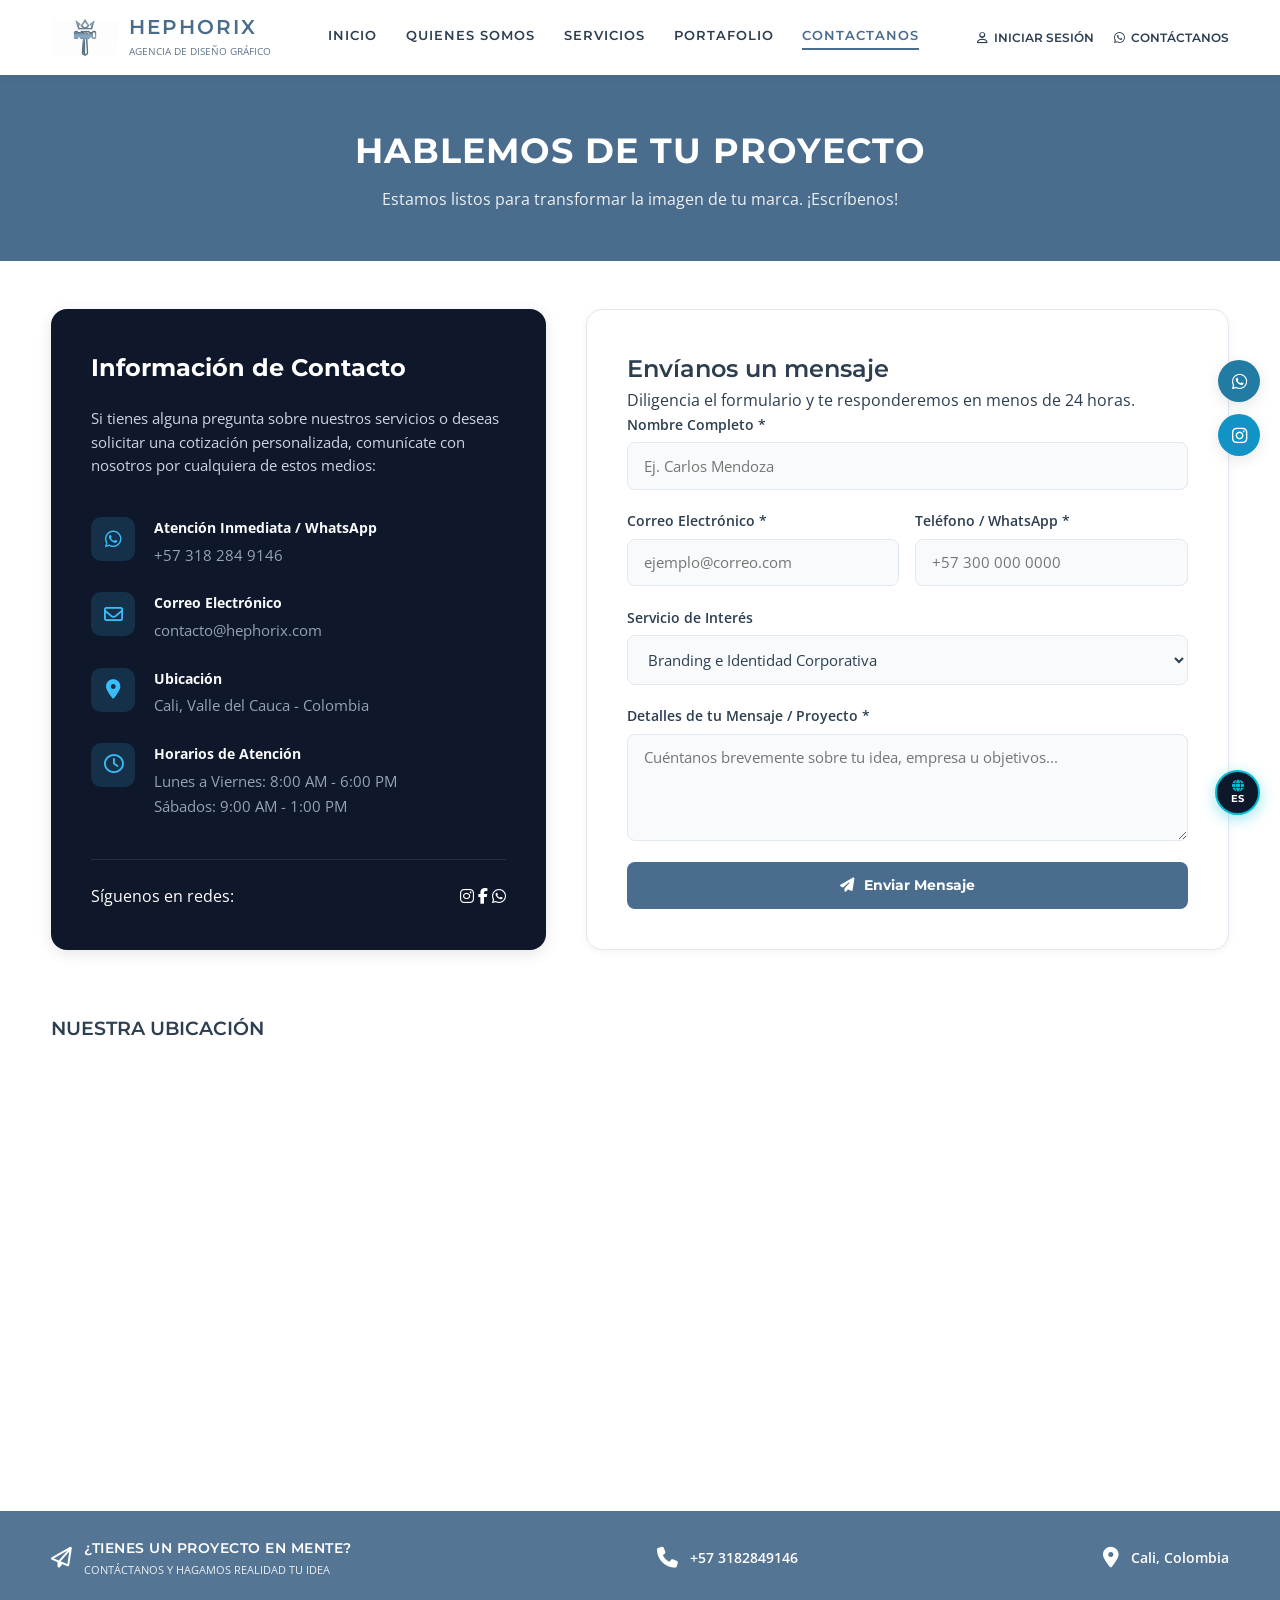
==== commit 6a3fa064: "Update contacto.html" ====
--- a/contacto.html
+++ b/contacto.html
@@ -13,7 +13,7 @@
     <link href="https://fonts.googleapis.com/css2?family=Montserrat:wght@300;400;600;700&family=Open+Sans:wght@300;400;600&display=swap" rel="stylesheet">
     <link rel="stylesheet" href="https://cdnjs.cloudflare.com/ajax/libs/font-awesome/6.4.0/css/all.min.css">
 
-    <!-- ESTILOS INTERNOS PARA EL BOTÓN FLOTANTE DE IDIOMA -->
+    <!-- ESTILOS INTERNOS PARA EL BOTÓN FLOTANTE Y AJUSTES MÓVILES -->
     <style>
         .floating-lang-toggle {
             position: fixed;
@@ -60,6 +60,12 @@
         .lang-btn-float:hover i {
             color: #0f172a;
         }
+
+        @media (max-width: 768px) {
+            .main-header {
+                padding: 0.5rem 3%;
+            }
+        }
     </style>
 </head>
 <body>
@@ -260,10 +266,7 @@
         </div>
     </footer>
 
-    <!-- Archivo Principal de JavaScript -->
-    <script src="script.js"></script>
-
-    <!-- LÓGICA JAVASCRIPT DE TRADUCCIÓN Y MENÚ MÓVIL -->
+    <!-- LÓGICA DE TRADUCCIÓN -->
     <script>
         let currentLang = 'es';
 
@@ -368,7 +371,6 @@
                 }
             });
 
-            // Actualizar placeholders del formulario
             document.getElementById('nombre').placeholder = placeholders[currentLang].nombre;
             document.getElementById('email').placeholder = placeholders[currentLang].email;
             document.getElementById('telefono').placeholder = placeholders[currentLang].telefono;
@@ -386,37 +388,6 @@
             if (btnLangFloat) {
                 btnLangFloat.addEventListener('click', switchLanguage);
             }
-
-            // Control del Menú Hamburguesa Móvil
-            const menuToggle = document.getElementById('menuToggle');
-            const navMenu = document.getElementById('navMenu');
-            const menuIcon = document.getElementById('menuIcon');
-
-            if (menuToggle && navMenu) {
-                menuToggle.addEventListener('click', () => {
-                    navMenu.classList.toggle('active');
-                    if (menuIcon) {
-                        if (navMenu.classList.contains('active')) {
-                            menuIcon.classList.remove('fa-bars');
-                            menuIcon.classList.add('fa-xmark');
-                        } else {
-                            menuIcon.classList.remove('fa-xmark');
-                            menuIcon.classList.add('fa-bars');
-                        }
-                    }
-                });
-
-                const navLinks = navMenu.querySelectorAll('.nav-link');
-                navLinks.forEach(link => {
-                    link.addEventListener('click', () => {
-                        navMenu.classList.remove('active');
-                        if (menuIcon) {
-                            menuIcon.classList.remove('fa-xmark');
-                            menuIcon.classList.add('fa-bars');
-                        }
-                    });
-                });
-            }
         });
     </script>
 </body>
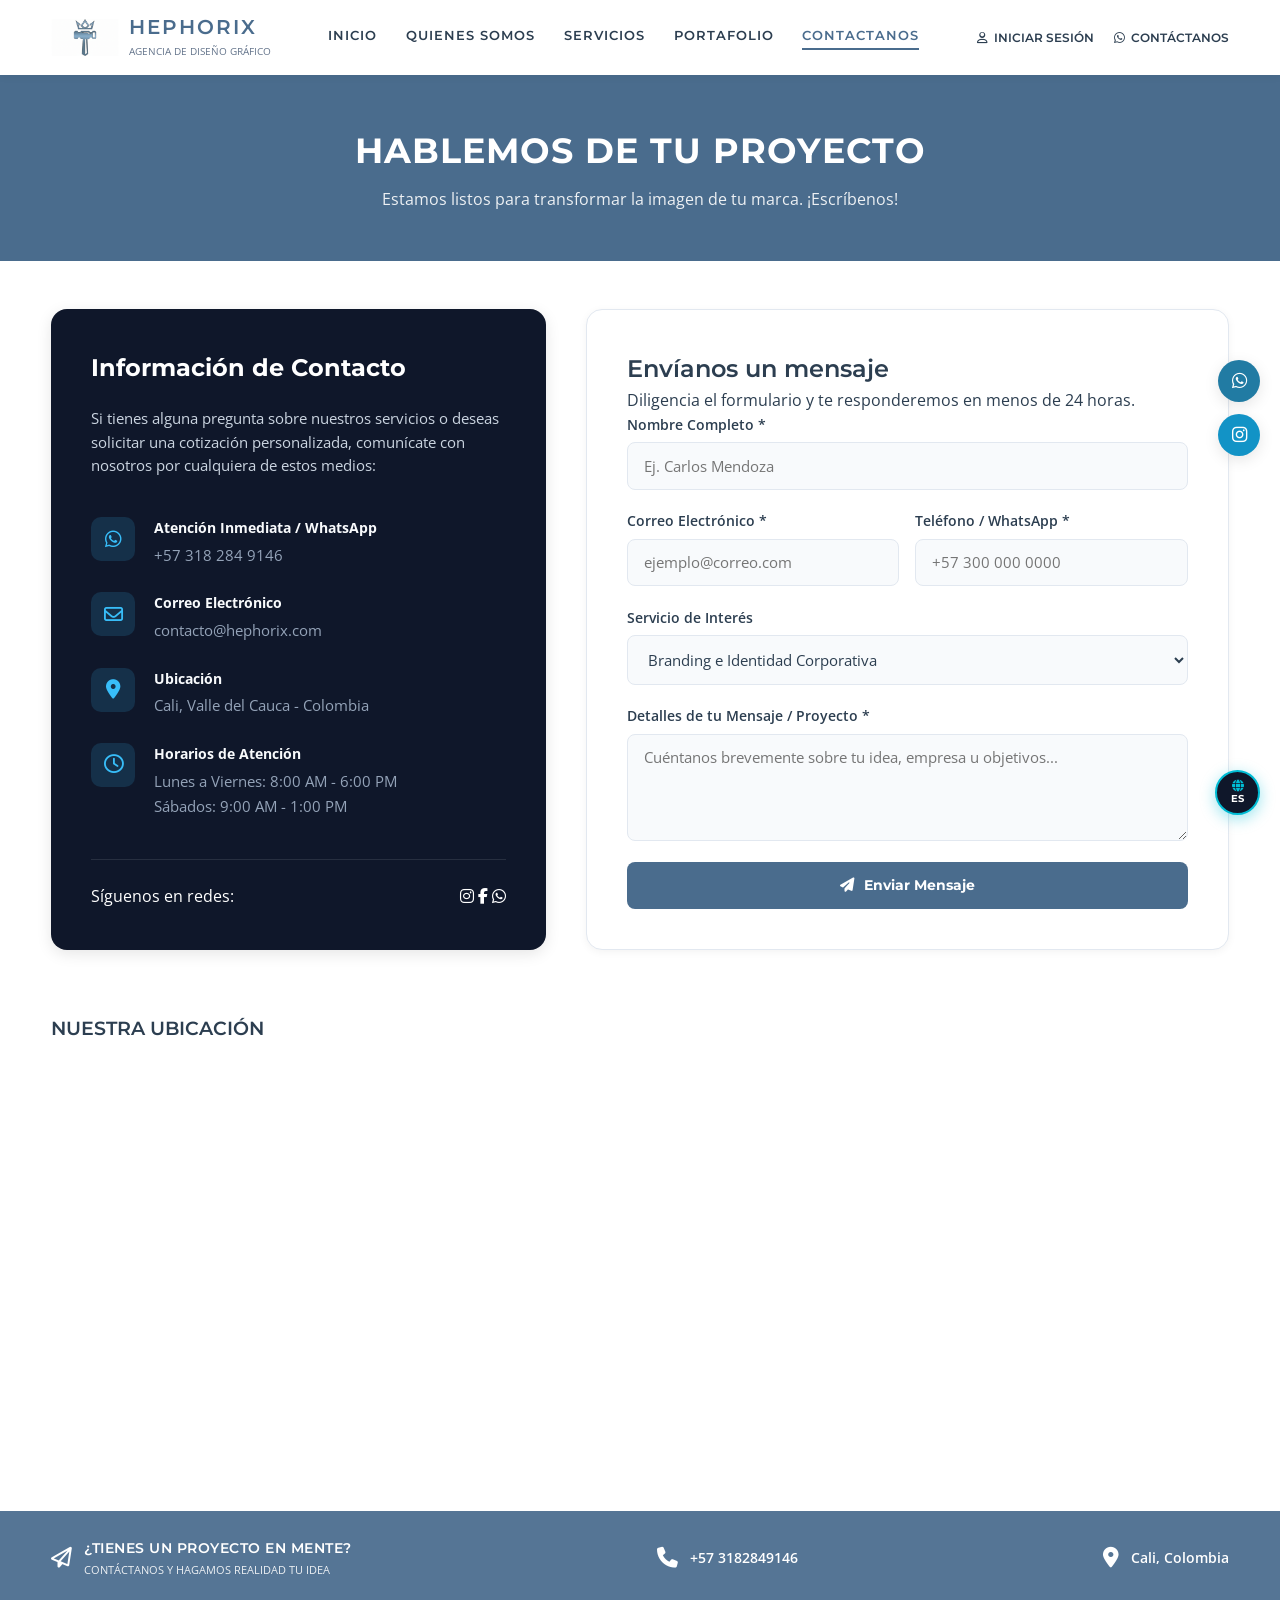
==== commit b5888247: "Update contacto.html" ====
--- a/contacto.html
+++ b/contacto.html
@@ -239,7 +239,7 @@
         <section class="map-section">
             <h3 data-key="map_title">NUESTRA UBICACIÓN</h3>
             <div class="map-responsive-container">
-                <iframe src="https://maps.google.com/maps?q=Cra+52+%232-51,+Cali,+Valle+del+Cauca&t=&z=17&ie=UTF8&iwloc=&output=embed" width="100%" height="380" style="border:0;" allowfullscreen="" loading="lazy" referrerpolicy="no-referrer-when-downgrade"></iframe>
+                <iframe src="https://maps.google.com/maps?q=Cra+52+%232-51,+Cali,+Valle del Cauca&t=&z=17&ie=UTF8&iwloc=&output=embed" width="100%" height="380" style="border:0;" allowfullscreen="" loading="lazy" referrerpolicy="no-referrer-when-downgrade"></iframe>
             </div>
         </section>
 
@@ -265,6 +265,9 @@
             </div>
         </div>
     </footer>
+
+    <!-- ARCHIVO GLOBAL DE JAVASCRIPT (INCLUIDO PARA EL MENÚ HAMBURGUESA Y SESIÓN) -->
+    <script src="script.js"></script>
 
     <!-- LÓGICA DE TRADUCCIÓN -->
     <script>
